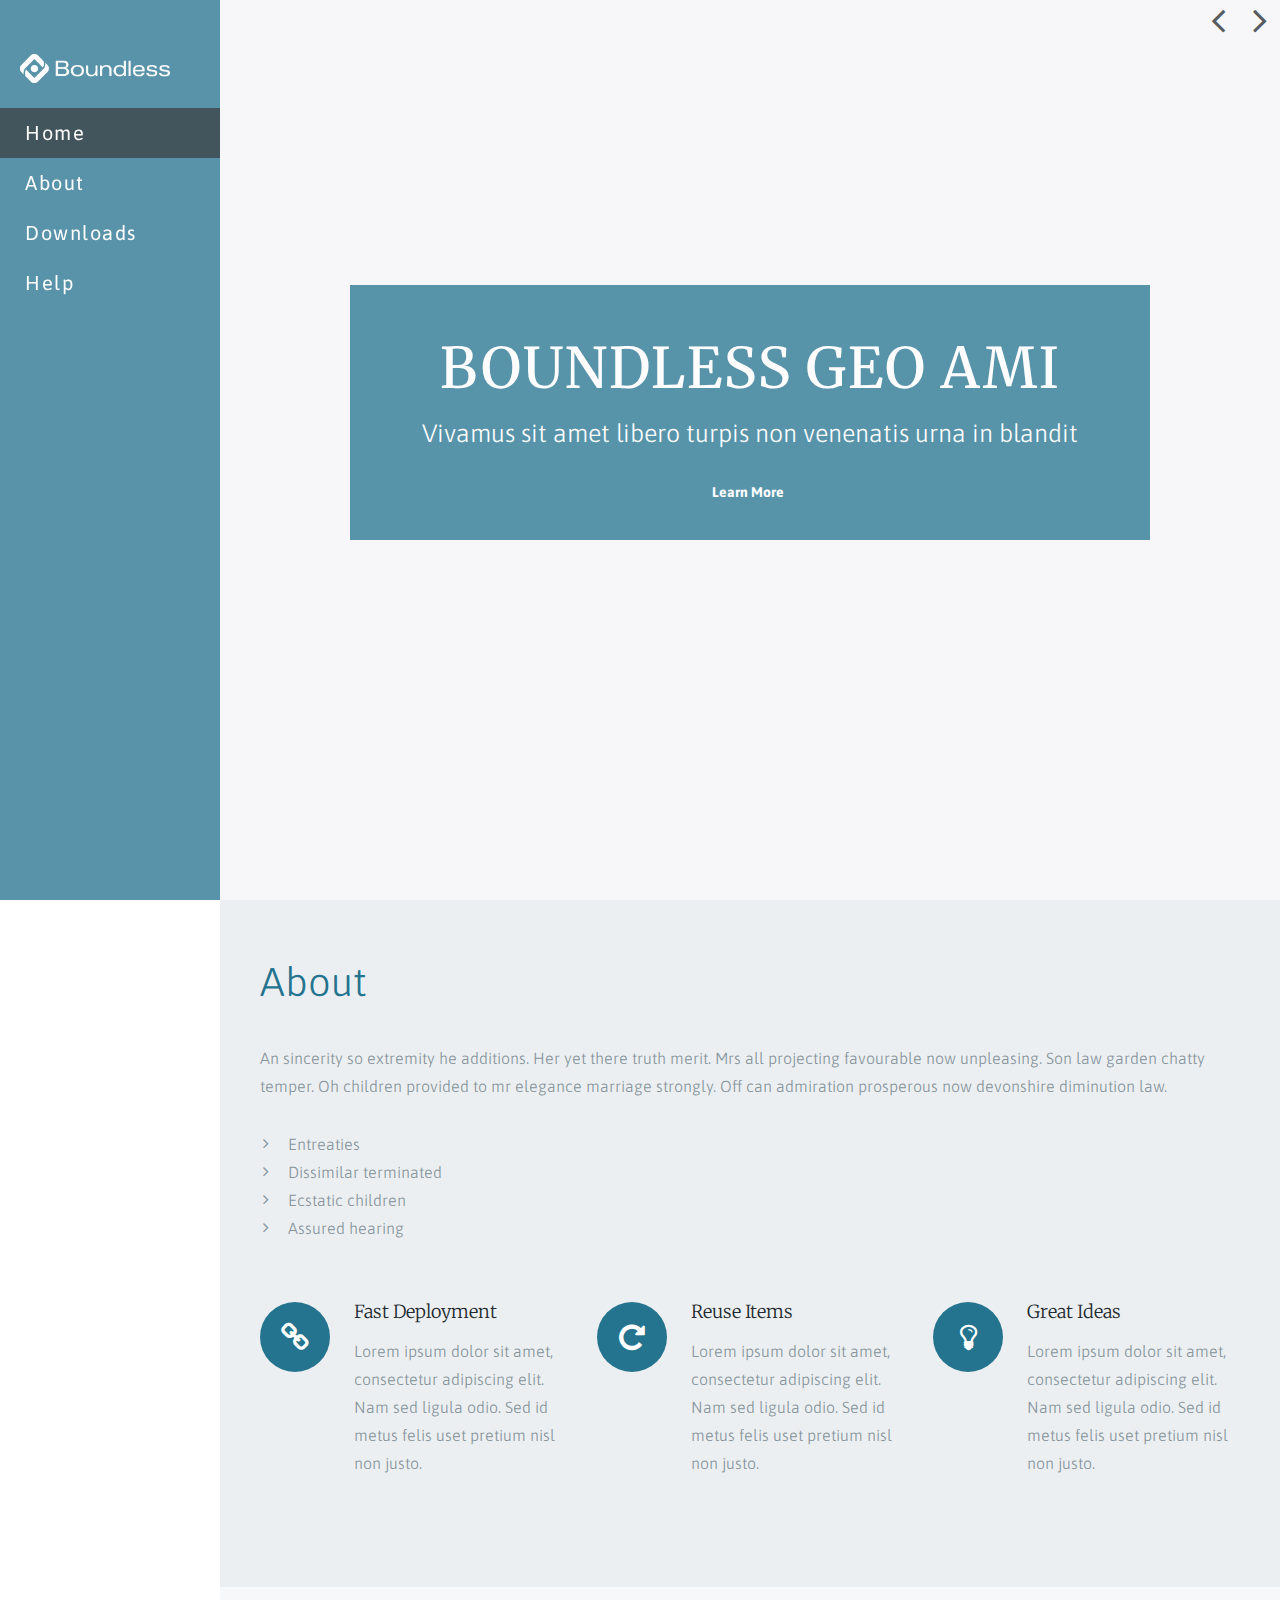
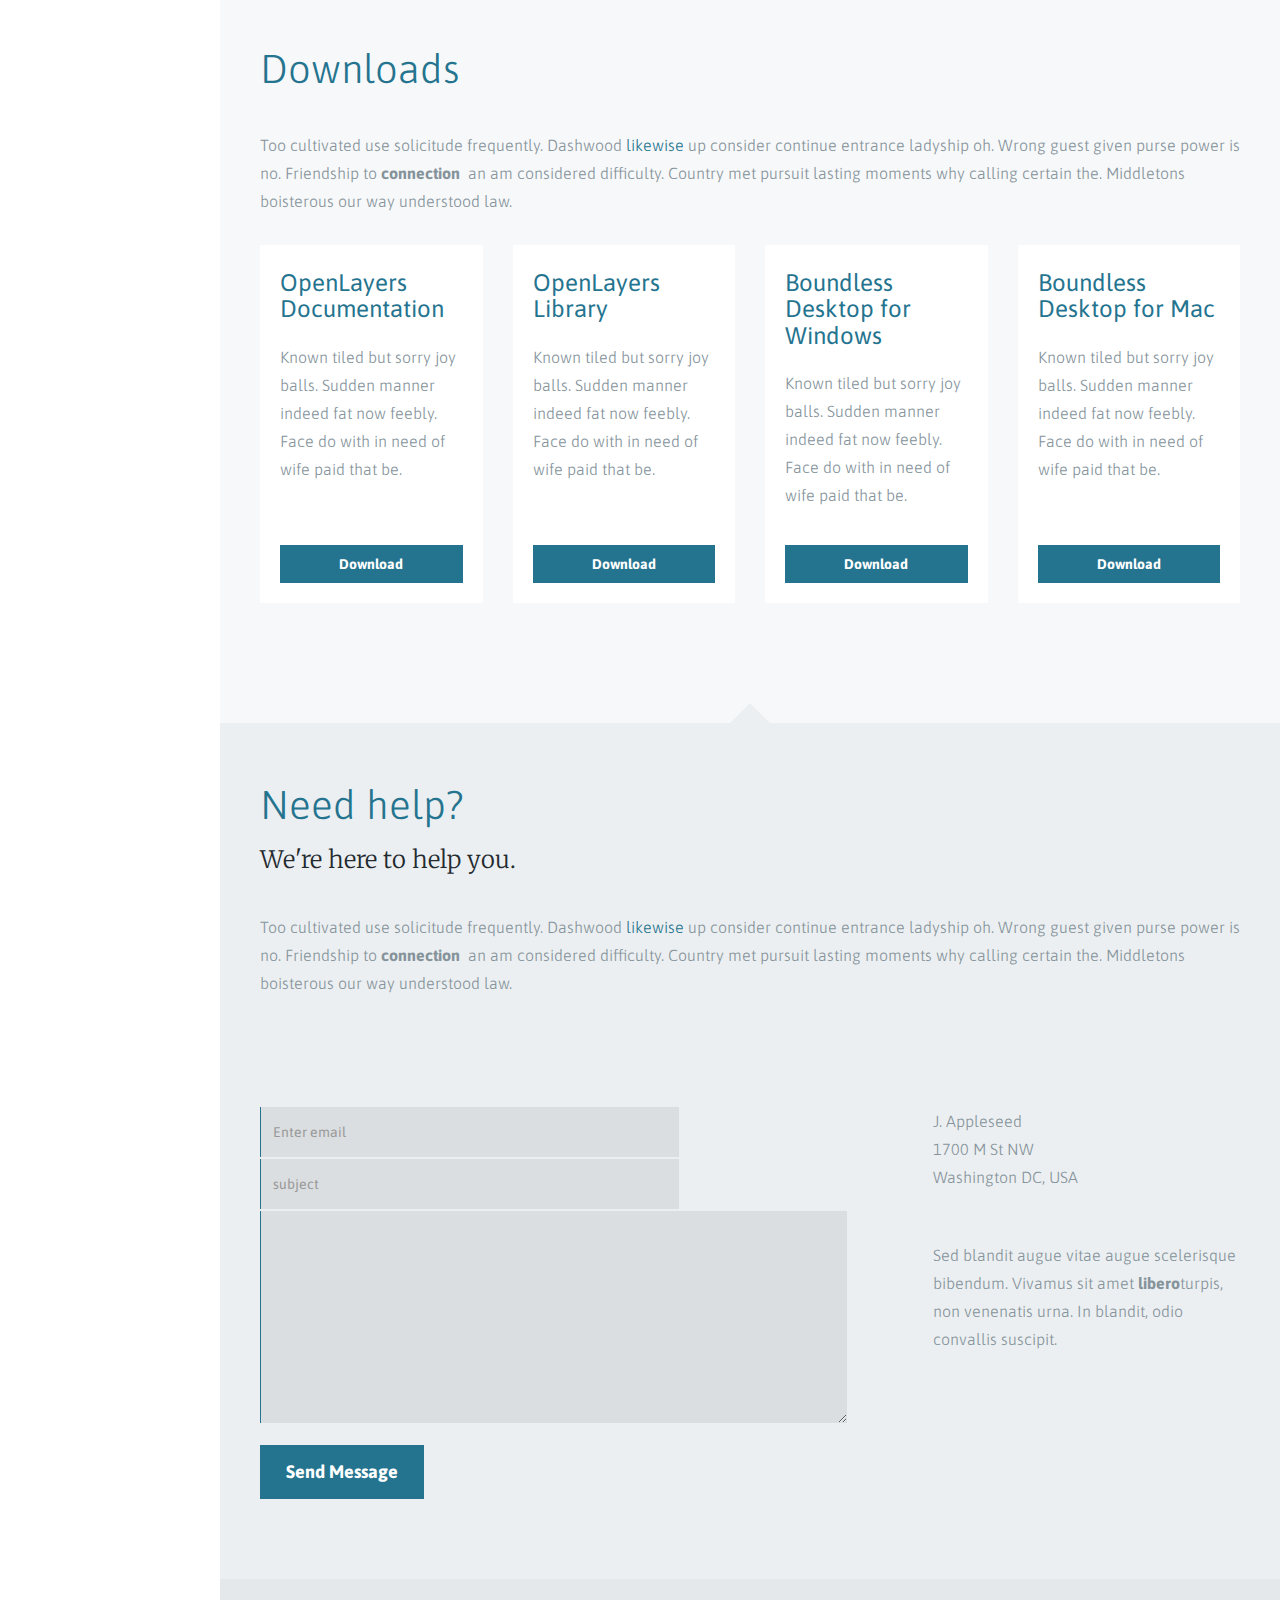
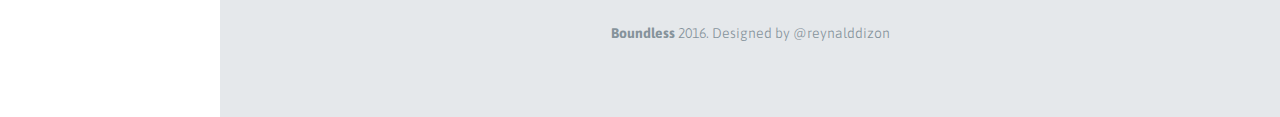
==== index.html @ 560d6ff8 "init" ====
<!DOCTYPE html>
<html lang="en">

<head>
   	<meta charset="utf-8">
    <meta name="viewport" content="width=device-width, initial-scale=1.0">
    <meta name="description" content="">
    <meta name="author" content="">
    <link rel="shortcut icon" href="images/favicon/favicon.ico" type="image/x-icon">
    <link rel="icon" href="images/favicon/favicon.ico" type="image/x-icon">

    <title>Boundless Geo</title>

    <!-- Bootstrap core CSS -->
    <link href="css/bootstrap.min.css" rel="stylesheet">
    <!-- Font Awesome CSS -->
    <link href="css/lib/font-awesome.css" rel="stylesheet">
    <!-- Zocial CSS -->
    <link href="css/lib/zocial.css" rel="stylesheet">
    <!-- Nivo Lightbox CSS -->
    <link href="css/lib/nivo-lightbox.css" rel="stylesheet">
    <link rel="stylesheet" href="css/lib/nivo-themes/default/default.css" type="text/css" />
    <!-- STYLE CSS -->
    <link href="css/style.css" rel="stylesheet">
    <!-- Color Scheme CSS -->
    <link href="css/scheme/darkblue.css" rel="stylesheet">
    
    <link rel="stylesheet" href="http://openlayers.org/en/v3.14.2/css/ol.css" type="text/css">
    <script src="http://openlayers.org/en/v3.14.2/build/ol.js" type="text/javascript"></script>

    <!-- HTML5 shim and Respond.js IE8 support of HTML5 elements and media queries -->
    <!--[if lt IE 9]>
      <script src="js/html5shiv.js"></script>
      <script src="js/respond.min.js"></script>
    <![endif]-->
</head>

<body data-spy="scroll">
    <div id="loader"></div>
    <div id="main-wrapper">
        <div id="sidebar">
            <nav class="navbar navbar-default" role="navigation">
                <!-- Brand and toggle get grouped for better mobile display -->
                <div class="navbar-header">
                    <button type="button" class="navbar-toggle" data-toggle="collapse" data-target="#bs-example-navbar-collapse-1">
                        <span class="sr-only">Toggle navigation</span>
                        <span class="icon-bar"></span>
                        <span class="icon-bar"></span>
                        <span class="icon-bar"></span>
                    </button>
                    <a class="navbar-brand" href="#">
                        <img src="images/boundless_logo_white.png" width="150" alt="logo garis" style="display:inline-block">
                    </a>
                </div>

                <!-- Collect the nav links, forms, and other content for toggling -->
                <div class="collapse navbar-collapse" id="bs-example-navbar-collapse-1">
                    <ul class="nav navbar-nav">
                        <li class="active"><a class="sscroll" href="#home">Home</a>
                        </li>
                        <li><a class="sscroll" href="#about">About</a>
                        </li>
                        <li><a class="sscroll" href="#downloads">Downloads</a>
                        </li>
                        <li><a class="sscroll" href="#help">Help</a>
                        </li>
                    </ul>
                </div>
                <!-- /.navbar-collapse -->
            </nav>


        </div>
        <div id="container">
            <!-- BEGIN HOME -->
            <section id="home" class="home">
               	<div id="home-slide"">
                    <ul class="slides-container text-center">
                        <li>
                        	<div class="slide-text">
                                <h2>Boundless Geo AMI</h2>
                                <span>Vivamus sit amet libero turpis non venenatis urna in blandit</span>
                                <br/><br/>
                                <a class="sscroll btn btn-light" href="#downloads">Learn More</a>
                            </div>
                            <div class="slide-filter"></div>
                           <div id="map" class="map" style="opacity:0.3"></div>
    						<script type="text/javascript">
      							var map = new ol.Map({
        						target: 'map',
        						layers: [
          							new ol.layer.Tile({
            						source: new ol.source.Stamen({layer: 'terrain'})
          								})
        							],
        						view: new ol.View({
          						center: ol.proj.fromLonLat([-73.981853,40.768078]),
          						zoom: 16
        							})
      							});
   				 			</script>
                        </li>
                        <li>
                            <div class="slide-text">
                                <h2>Boundless Geo AMI</h2>
                                <span>Vivamus sit amet libero turpis non venenatis urna in blandit</span>
                                <br/><br/>
                                <a class="sscroll btn btn-light" href="#downloads">Learn More</a>
                            </div>
                            <div class="slide-filter"></div>
                           <div id="map2" class="map" style="opacity:0.3"></div>
    						<script type="text/javascript">
      							var map2 = new ol.Map({
        						target: 'map2',
        						layers: [
          							new ol.layer.Tile({
            						source: new ol.source.Stamen({layer: 'terrain'})
          								})
        							],
        						view: new ol.View({
          						center: ol.proj.fromLonLat([-122.409751,37.807335]),
          						zoom: 16
        							})
      							});
   				 			</script>
                        </li>
                        <li>
                            <div class="slide-text">
                                <h2>Boundless Geo AMI</h2>
                                <span>Vivamus sit amet libero turpis non venenatis urna in blandit</span>
                                <br/><br/>
                                <a class="sscroll btn btn-light" href="#downloads">Learn More</a>
                            </div>
                            <div class="slide-filter"></div>
                           <div id="map3" class="map" style="opacity:0.3"></div>
    						<script type="text/javascript">
      							var map3 = new ol.Map({
        						target: 'map3',
        						layers: [
          							new ol.layer.Tile({
            						source: new ol.source.Stamen({layer: 'terrain'})
          								})
        							],
        						view: new ol.View({
          						center: ol.proj.fromLonLat([-87.618853,41.881954]),
          						zoom: 16
        							})
      							});
   				 			</script>
                        </li>
                    </ul>
                    <nav class="slides-navigation slidez">
                        <a href="javascript:;" class="next">
                            <i class="fa fa-angle-right"></i>
                        </a>
                        <a href="javascript:;" class="prev">
                            <i class="fa fa-angle-left"></i>
                        </a>
                    </nav>
                </div>
            </section>
            <!-- END HOME -->
            <!-- BEGIN ABOUT -->
            <section id="about" class="services odd">
                <div class="row">
                    <div class="col-md-12">
                        <div class="header-content">
                            <h2>About</h2>
                        </div>
                    </div>
                    <div class="col-md-12 mg-bt-40">
                        <p>An sincerity so extremity he additions. Her yet there truth merit. Mrs all projecting favourable now unpleasing. Son law garden chatty temper. Oh children provided to mr elegance marriage strongly. Off can admiration prosperous now devonshire diminution law.</p>
                        <ul class="list">
                            <li>Entreaties</li>
                            <li>Dissimilar terminated</li>
                            <li>Ecstatic children</li>
                            <li>Assured hearing</li>
                        </ul>
                    </div>
                    <div class="col-md-12">
                        <div class="row">
                            <div class="col-md-4 mg-bt-40">
                                <div class="row services-item">
                                    <div class="col-xs-12 col-sm-3">
                                        <div class="services-icon">
                                            <i class="fa fa-link"></i>
                                        </div>
                                    </div>
                                    <div class="col-xs-12 col-sm-9">
                                        <div class="services-desc">
                                            <h4>Fast Deployment</h4>
                                            <p>Lorem ipsum dolor sit amet, consectetur adipiscing elit. Nam sed ligula odio. Sed id metus felis uset pretium nisl non justo.</p>
                                        </div>
                                    </div>
                                </div>
                            </div>
                            <div class="col-md-4 mg-bt-40">
                                <div class="row services-item">
                                    <div class="col-xs-12 col-sm-3">
                                        <div class="services-icon">
                                            <i class="fa fa-rotate-right"></i>
                                        </div>
                                    </div>
                                    <div class="col-xs-12 col-sm-9">
                                        <div class="services-desc">
                                            <h4>Reuse Items</h4>
                                            <p>Lorem ipsum dolor sit amet, consectetur adipiscing elit. Nam sed ligula odio. Sed id metus felis uset pretium nisl non justo.</p>
                                        </div>
                                    </div>
                                </div>
                            </div>
                            <div class="col-md-4 mg-bt-40">
                                <div class="row services-item">
                                    <div class="col-xs-12 col-sm-3">
                                        <div class="services-icon">
                                            <i class="fa fa-lightbulb-o"></i>
                                        </div>
                                    </div>
                                    <div class="col-xs-12 col-sm-9">
                                        <div class="services-desc">
                                            <h4>Great Ideas</h4>
                                            <p>Lorem ipsum dolor sit amet, consectetur adipiscing elit. Nam sed ligula odio. Sed id metus felis uset pretium nisl non justo.</p>
                                        </div>
                                    </div>
                                </div>
                            </div>
                        </div>
                    </div>
                    
                </div>
            </section>
            <!-- END ABOUT -->
            <!-- BEGIN DOWNLOADS -->
            <section id="downloads" class="about">
                <div class="row">
                    <div class="col-md-12 mg-bt-20">
                        <div class="header-content">
                            <h2>Downloads</h2>
                        </div>
                        <p>Too cultivated use solicitude frequently. Dashwood <a href="javascript:;">likewise</a> up consider continue entrance ladyship oh. Wrong guest given purse power is no. Friendship to
                            <strong>connection</strong>&nbsp; an am considered difficulty. Country met pursuit lasting moments why calling certain the. Middletons boisterous our way understood law.</p>
                    </div>
                    <div class="col-lg-12">
                        <div class="row mg-bt-40">
                            <div class="col-md-3">
                                <div class="teams">
                                    <div class="desc">
                                        <h3>OpenLayers Documentation</h3>
                                        <p>Known tiled but sorry joy balls. Sudden manner indeed fat now feebly. Face do with in need of wife paid that be.</p>
                                    </div>
                                    <div class="btn-container">
                                    	<a class="btn btn-light small btn-block" href="#">Download</a>
                                    </div>
                                </div>
                            </div>
                            <div class="col-md-3">
                                <div class="teams">
                                    <div class="desc">
                                        <h3>OpenLayers Library</h3>
                                        <p>Known tiled but sorry joy balls. Sudden manner indeed fat now feebly. Face do with in need of wife paid that be.</p>
                                    </div>
                                    <div class="btn-container">
                                    	<a class="btn btn-light small btn-block" href="#">Download</a>
                                    </div>
                                </div>
                            </div>
                            <div class="col-md-3">
                                <div class="teams">
                                    <div class="desc">
                                        <h3>Boundless Desktop for Windows</h3>
                                        <p>Known tiled but sorry joy balls. Sudden manner indeed fat now feebly. Face do with in need of wife paid that be.</p>
                                    </div>
                                    <div class="btn-container">
                                    	<a class="btn btn-light small btn-block" href="#">Download</a>
                                    </div>
                                </div>
                            </div>
                            <div class="col-md-3">
                                <div class="teams">
                                    <div class="desc">
                                        <h3>Boundless Desktop for Mac</h3>
                                        <p>Known tiled but sorry joy balls. Sudden manner indeed fat now feebly. Face do with in need of wife paid that be.</p>
                                    </div>
                                    <div class="btn-container">
                                    	<a class="btn btn-light small btn-block" href="#">Download</a>
                                    </div>
                                </div>
                            </div>
                            
                        </div>
                    </div>
                </div>
            </section>
            <!-- END DOWNLOADS -->
            <!-- BEGIN HELP -->
            <section id="contact" class="contact odd">
                <div class="row">
                    <div class="col-md-12 mg-bt-80">
                        <div class="header-content">
                            <h2>Need help?</h2>
                            <h3>We're here to help you.</h3>
                        </div>
                        <p>Too cultivated use solicitude frequently. Dashwood <a href="javascript:;">likewise</a> up consider continue entrance ladyship oh. Wrong guest given purse power is no. Friendship to
                            <strong>connection</strong>&nbsp; an am considered difficulty. Country met pursuit lasting moments why calling certain the. Middletons boisterous our way understood law.</p>
                    </div>
                    <div class="col-sm-6 col-md-8">
                        <form role="form">
                            <div class="form-group row">
                                <div class="col-md-8">
                                    <input type="email" class="form-control col-md-6" id="exampleInputEmail1" placeholder="Enter email">
                                </div>
                            </div>
                            <div class="form-group row">
                                <div class="col-md-8">
                                    <input type="text" class="form-control" id="exampleInputPassword1" placeholder="subject">
                                </div>
                            </div>
                            <div class="form-group row">
                                <div class="col-lg-11">
                                    <textarea class="form-control" id="inputmessages" rows="10"></textarea>
                                </div>
                            </div>
                            <br/>
                            <button type="submit" class="btn btn-light big">Send Message</button>
                        </form>
                    </div>
                    <div class="col-sm-6 col-md-4">
                        <p>J. Appleseed
                            <br>1700 M St NW
                            <br>Washington DC, USA</p>
                        <br/>
                        <p>
                            Sed blandit augue vitae augue scelerisque bibendum. Vivamus sit amet
                            <strong>libero</strong>turpis, non venenatis urna. In blandit, odio convallis suscipit.
                        </p>
                    </div>
                </div>
            </section>
            <!-- END HELP -->
            <!-- BEGIN FOOTER -->
            <footer>
                <div class="row">
                    <div class="col-md-12">
                        <p>
                            <strong>Boundless</strong>&nbsp;2016. Designed by @reynalddizon
                        </p>
                    </div>
                </div>
            </footer>
            <!-- END FOOTER -->
        </div>
    </div>


    <div class="totop" id="backtotop">
        <span>
            <a href="#home" class="first sscroll"><i class="fa fa-angle-up"></i></a>
            <a href="#home" class="hover sscroll"><i class="fa fa-angle-up"></i></a>
        </span>
    </div>

    <!-- Bootstrap core JavaScript
    ================================================== -->
    <!-- Placed at the end of the document so the pages load faster -->
    <!-- Jquery Source -->
    <script src="js/jquery-1.10.2.min.js"></script>
    <!-- Nivo Light Box Source -->
    <script src="js/lib/nivo-lightbox.min.js"></script>
    <!-- Bootstrap Source -->
    <script src="js/bootstrap.min.js"></script>
    <!-- Superslides Source -->
    <script src="js/lib/jquery.superslides.min.js"></script>
    <!-- Smoothscroll Source -->
    <script src="js/lib/smoothscroll.js"></script>
    <!-- Sudo Slider Source -->
    <script src="js/lib/jquery.sudoslider.min.js"></script>
    <!-- Mixitup Source -->
    <script src="js/lib/jquery.mixitup.min.js"></script>
    <!-- Back to Top Source -->
    <script src="js/lib/jquery.backtotop.js"></script>
    <!-- Backstretch Source -->
    <script src="js/lib/jquery.backstretch.min.js"></script>
    <!-- CarouFredSel Source -->
    <script src="js/lib/jquery.carouFredSel-6.2.1-packed.js"></script>
    <!-- Mobile Responsive Javascript -->
    <script src="js/lib/jquery.mobileresponsive.js"></script>
    <!-- Main Action Javascript -->
    <script src="js/main.js"></script>
</body>

</html>
---- css/lib/zocial.css ----
@charset "UTF-8";

/*!
	Zocial Butons
	http://zocial.smcllns.com
	by Sam Collins (@smcllns)
	License: http://opensource.org/licenses/mit-license.php
	
	You are free to use and modify, as long as you keep this license comment intact or link back to zocial.smcllns.com on your site.
*/


/* Button structure */

.zocial,
a.zocial {
	border: 1px solid #777;
	border-color: rgba(0,0,0,0.2);
	border-bottom-color: #333;
	border-bottom-color: rgba(0,0,0,0.4);
	color: #fff;
	-moz-box-shadow: inset 0 0.08em 0 rgba(255,255,255,0.4), inset 0 0 0.1em rgba(255,255,255,0.9);
	-webkit-box-shadow: inset 0 0.08em 0 rgba(255,255,255,0.4), inset 0 0 0.1em rgba(255,255,255,0.9);
	box-shadow: inset 0 0.08em 0 rgba(255,255,255,0.4), inset 0 0 0.1em rgba(255,255,255,0.9);
	cursor: pointer;
	display: inline-block;
	font: bold 100%/2.1 "Lucida Grande", Tahoma, sans-serif;
	padding: 0 .95em 0 0;
	text-align: center;
	text-decoration: none;
	text-shadow: 0 1px 0 rgba(0,0,0,0.5);
	white-space: nowrap;
	
	-moz-user-select: none;
	-webkit-user-select: none;
	user-select: none;
	
	position: relative;
	
	-moz-border-radius: .3em;
	-webkit-border-radius: .3em;
	border-radius: .3em;
}

.zocial:before {
	content: "";
	border-right: 0.075em solid rgba(0,0,0,0.1);
	float: left;
	font: 120%/1.65 zocial;
	font-style: normal;
	font-weight: normal;
	margin: 0 0.5em 0 0;
	padding: 0 0.5em;
	text-align: center;
	text-decoration: none;
	text-transform: none;
	
	-moz-box-shadow: 0.075em 0 0 rgba(255,255,255,0.25);
	-webkit-box-shadow: 0.075em 0 0 rgba(255,255,255,0.25);
	box-shadow: 0.075em 0 0 rgba(255,255,255,0.25);
	
	-moz-font-smoothing: antialiased;
	-webkit-font-smoothing: antialiased;
	font-smoothing: antialiased;
}

.zocial:active {
	outline: none; /* outline is visible on :focus */
}

/* Buttons can be displayed as standalone icons by adding a class of "icon" */

.zocial.icon {
	overflow: hidden;
	max-width: 2.4em;
	padding-left: 0;
	padding-right: 0;
	max-height: 2.15em;
	white-space: nowrap;
}
.zocial.icon:before {
	padding: 0;
	width: 2em;
	height: 2em;
	
	box-shadow: none;
	border: none;
}

/* Gradients */

.zocial {
	background-image: -moz-linear-gradient(rgba(255,255,255,.1), rgba(255,255,255,.05) 49%, rgba(0,0,0,.05) 51%, rgba(0,0,0,.1));
	background-image: -ms-linear-gradient(rgba(255,255,255,.1), rgba(255,255,255,.05) 49%, rgba(0,0,0,.05) 51%, rgba(0,0,0,.1));
	background-image: -o-linear-gradient(rgba(255,255,255,.1), rgba(255,255,255,.05) 49%, rgba(0,0,0,.05) 51%, rgba(0,0,0,.1));
	background-image: -webkit-gradient(linear, left top, left bottom, from(rgba(255,255,255,.1)), color-stop(49%, rgba(255,255,255,.05)), color-stop(51%, rgba(0,0,0,.05)), to(rgba(0,0,0,.1)));
	background-image: -webkit-linear-gradient(rgba(255,255,255,.1), rgba(255,255,255,.05) 49%, rgba(0,0,0,.05) 51%, rgba(0,0,0,.1));
	background-image: linear-gradient(rgba(255,255,255,.1), rgba(255,255,255,.05) 49%, rgba(0,0,0,.05) 51%, rgba(0,0,0,.1));
}

.zocial:hover, .zocial:focus {
	background-image: -moz-linear-gradient(rgba(255,255,255,.15) 49%, rgba(0,0,0,.1) 51%, rgba(0,0,0,.15));
	background-image: -ms-linear-gradient(rgba(255,255,255,.15) 49%, rgba(0,0,0,.1) 51%, rgba(0,0,0,.15));
	background-image: -o-linear-gradient(rgba(255,255,255,.15) 49%, rgba(0,0,0,.1) 51%, rgba(0,0,0,.15));
	background-image: -webkit-gradient(linear, left top, left bottom, from(rgba(255,255,255,.15)), color-stop(49%, rgba(255,255,255,.15)), color-stop(51%, rgba(0,0,0,.1)), to(rgba(0,0,0,.15)));
	background-image: -webkit-linear-gradient(rgba(255,255,255,.15) 49%, rgba(0,0,0,.1) 51%, rgba(0,0,0,.15));
	background-image: linear-gradient(rgba(255,255,255,.15) 49%, rgba(0,0,0,.1) 51%, rgba(0,0,0,.15));
}

.zocial:active {
	background-image: -moz-linear-gradient(bottom, rgba(255,255,255,.1), rgba(255,255,255,0) 30%, transparent 50%, rgba(0,0,0,.1));
	background-image: -ms-linear-gradient(bottom, rgba(255,255,255,.1), rgba(255,255,255,0) 30%, transparent 50%, rgba(0,0,0,.1));
	background-image: -o-linear-gradient(bottom, rgba(255,255,255,.1), rgba(255,255,255,0) 30%, transparent 50%, rgba(0,0,0,.1));
	background-image: -webkit-gradient(linear, left top, left bottom, from(rgba(255,255,255,.1)), color-stop(30%, rgba(255,255,255,0)), color-stop(50%, transparent), to(rgba(0,0,0,.1)));
	background-image: -webkit-linear-gradient(bottom, rgba(255,255,255,.1), rgba(255,255,255,0) 30%, transparent 50%, rgba(0,0,0,.1));
	background-image: linear-gradient(bottom, rgba(255,255,255,.1), rgba(255,255,255,0) 30%, transparent 50%, rgba(0,0,0,.1));
}

/* Adjustments for light background buttons */

.zocial.acrobat,
.zocial.bitcoin,
.zocial.cloudapp,
.zocial.dropbox,
.zocial.email,
.zocial.eventful,
.zocial.github,
.zocial.gmail,
.zocial.instapaper,
.zocial.itunes,
.zocial.ninetyninedesigns,
.zocial.openid,
.zocial.plancast,
.zocial.pocket,
.zocial.posterous,
.zocial.reddit,
.zocial.secondary,
.zocial.stackoverflow,
.zocial.viadeo,
.zocial.weibo,
.zocial.wikipedia {
	border: 1px solid #aaa;
	border-color: rgba(0,0,0,0.3);
	border-bottom-color: #777;
	border-bottom-color: rgba(0,0,0,0.5);
	-moz-box-shadow: inset 0 0.08em 0 rgba(255,255,255,0.7), inset 0 0 0.08em rgba(255,255,255,0.5);
	-webkit-box-shadow: inset 0 0.08em 0 rgba(255,255,255,0.7), inset 0 0 0.08em rgba(255,255,255,0.5);
	box-shadow: inset 0 0.08em 0 rgba(255,255,255,0.7), inset 0 0 0.08em rgba(255,255,255,0.5);
	text-shadow: 0 1px 0 rgba(255,255,255,0.8);
}

/* :hover adjustments for light background buttons */

.zocial.acrobat:focus,
.zocial.acrobat:hover,
.zocial.bitcoin:focus,
.zocial.bitcoin:hover,
.zocial.dropbox:focus,
.zocial.dropbox:hover,
.zocial.email:focus,
.zocial.email:hover,
.zocial.eventful:focus,
.zocial.eventful:hover,
.zocial.github:focus,
.zocial.github:hover,
.zocial.gmail:focus,
.zocial.gmail:hover,
.zocial.instapaper:focus,
.zocial.instapaper:hover,
.zocial.itunes:focus,
.zocial.itunes:hover,
.zocial.ninetyninedesigns:focus,
.zocial.ninetyninedesigns:hover,
.zocial.openid:focus,
.zocial.openid:hover,
.zocial.plancast:focus,
.zocial.plancast:hover,
.zocial.pocket:focus,
.zocial.pocket:hover,
.zocial.posterous:focus,
.zocial.posterous:hover,
.zocial.reddit:focus,
.zocial.reddit:hover,
.zocial.secondary:focus,
.zocial.secondary:hover,
.zocial.stackoverflow:focus,
.zocial.stackoverflow:hover,
.zocial.twitter:focus,
.zocial.viadeo:focus,
.zocial.viadeo:hover,
.zocial.weibo:focus,
.zocial.weibo:hover,
.zocial.wikipedia:focus,
.zocial.wikipedia:hover {
	background-image: -webkit-gradient(linear, left top, left bottom, from(rgba(255,255,255,0.5)), color-stop(49%, rgba(255,255,255,0.2)), color-stop(51%, rgba(0,0,0,0.05)), to(rgba(0,0,0,0.15)));
	background-image: -moz-linear-gradient(top, rgba(255,255,255,0.5), rgba(255,255,255,0.2) 49%, rgba(0,0,0,0.05) 51%, rgba(0,0,0,0.15));
	background-image: -webkit-linear-gradient(top, rgba(255,255,255,0.5), rgba(255,255,255,0.2) 49%, rgba(0,0,0,0.05) 51%, rgba(0,0,0,0.15));
	background-image: -o-linear-gradient(top, rgba(255,255,255,0.5), rgba(255,255,255,0.2) 49%, rgba(0,0,0,0.05) 51%, rgba(0,0,0,0.15));
	background-image: -ms-linear-gradient(top, rgba(255,255,255,0.5), rgba(255,255,255,0.2) 49%, rgba(0,0,0,0.05) 51%, rgba(0,0,0,0.15));
	background-image: linear-gradient(top, rgba(255,255,255,0.5), rgba(255,255,255,0.2) 49%, rgba(0,0,0,0.05) 51%, rgba(0,0,0,0.15));
}

/* :active adjustments for light background buttons */

.zocial.acrobat:active,
.zocial.bitcoin:active,
.zocial.dropbox:active,
.zocial.email:active,
.zocial.eventful:active,
.zocial.github:active,
.zocial.gmail:active,
.zocial.instapaper:active,
.zocial.itunes:active,
.zocial.ninetyninedesigns:active,
.zocial.openid:active,
.zocial.plancast:active,
.zocial.pocket:active,
.zocial.posterous:active,
.zocial.reddit:active,
.zocial.secondary:active,
.zocial.stackoverflow:active,
.zocial.viadeo:active,
.zocial.weibo:active,
.zocial.wikipedia:active {
	background-image: -webkit-gradient(linear, left top, left bottom, from(rgba(255,255,255,0)), color-stop(30%, rgba(255,255,255,0)), color-stop(50%, rgba(0,0,0,0)), to(rgba(0,0,0,0.1)));
	background-image: -moz-linear-gradient(bottom, rgba(255,255,255,0), rgba(255,255,255,0) 30%, rgba(0,0,0,0) 50%, rgba(0,0,0,0.1));
	background-image: -webkit-linear-gradient(bottom, rgba(255,255,255,0), rgba(255,255,255,0) 30%, rgba(0,0,0,0) 50%, rgba(0,0,0,0.1));
	background-image: -o-linear-gradient(bottom, rgba(255,255,255,0), rgba(255,255,255,0) 30%, rgba(0,0,0,0) 50%, rgba(0,0,0,0.1));
	background-image: -ms-linear-gradient(bottom, rgba(255,255,255,0), rgba(255,255,255,0) 30%, rgba(0,0,0,0) 50%, rgba(0,0,0,0.1));
	background-image: linear-gradient(bottom, rgba(255,255,255,0), rgba(255,255,255,0) 30%, rgba(0,0,0,0) 50%, rgba(0,0,0,0.1));
}

/* Button icon and color */
/* Icon characters are stored in unicode private area */
.zocial.acrobat:before {content: "\00E3"; color: #FB0000;}
.zocial.amazon:before {content: "a";}
.zocial.android:before {content: "&";}
.zocial.angellist:before {content: "\00D6";}
.zocial.aol:before {content: "\"";}
.zocial.appnet:before {content: "\00E1";}
.zocial.appstore:before {content: "A";}
.zocial.bitbucket:before {content: "\00E9";}
.zocial.bitcoin:before {content: "2"; color: #f7931a;}
.zocial.blogger:before {content: "B";}
.zocial.buffer:before {content: "\00E5";}
.zocial.call:before {content: "7";}
.zocial.cal:before {content: ".";}
.zocial.cart:before {content: "\00C9";}
.zocial.chrome:before {content: "[";}
.zocial.cloudapp:before {content: "c";}
.zocial.creativecommons:before {content: "C";}
.zocial.delicious:before {content: "#";}
.zocial.digg:before {content: ";";}
.zocial.disqus:before {content: "Q";}
.zocial.dribbble:before {content: "D";}
.zocial.dropbox:before {content: "d"; color: #1f75cc;}
.zocial.drupal:before {content: "\00E4"; color: #fff;}
.zocial.dwolla:before {content: "\00E0";}
.zocial.email:before {content: "]"; color: #312c2a;}
.zocial.eventasaurus:before {content: "v"; color: #9de428;}
.zocial.eventbrite:before {content: "|";}
.zocial.eventful:before {content: "'"; color: #0066CC;}
.zocial.evernote:before {content: "E";}
.zocial.facebook:before {content: "f";}
.zocial.fivehundredpx:before {content: "0"; color: #29b6ff;}
.zocial.flattr:before {content: "%";}
.zocial.flickr:before {content: "F";}
.zocial.forrst:before {content: ":"; color: #50894f;}
.zocial.foursquare:before {content: "4";}
.zocial.github:before {content: "\00E8";}
.zocial.gmail:before {content: "m"; color: #f00;}
.zocial.google:before {content: "G";}
.zocial.googleplay:before {content: "h";}
.zocial.googleplus:before {content: "+";}
.zocial.gowalla:before {content: "@";}
.zocial.grooveshark:before {content: "8";}
.zocial.guest:before {content: "?";}
.zocial.html5:before {content: "5";}
.zocial.ie:before {content: "6";}
.zocial.instagram:before {content: "\00DC";}
.zocial.instapaper:before {content: "I";}
.zocial.intensedebate:before {content: "{";}
.zocial.itunes:before {content: "i"; color: #1a6dd2;}
.zocial.klout:before {content: "K"; }
.zocial.lanyrd:before {content: "-";}
.zocial.lastfm:before {content: "l";}
.zocial.lego:before {content: "\00EA"; color:#fff900;}
.zocial.linkedin:before {content: "L";}
.zocial.lkdto:before {content: "\00EE";}
.zocial.logmein:before {content: "\00EB";}
.zocial.macstore:before {content: "^";}
.zocial.meetup:before {content: "M";}
.zocial.myspace:before {content: "_";}
.zocial.ninetyninedesigns:before {content: "9"; color: #f50;}
.zocial.openid:before {content: "o"; color: #ff921d;}
.zocial.opentable:before {content: "\00C7";}
.zocial.paypal:before {content: "$";}
.zocial.pinboard:before {content: "n";}
.zocial.pinterest:before {content: "1";}
.zocial.plancast:before {content: "P";}
.zocial.plurk:before {content: "j";}
.zocial.pocket:before {content: "\00E7"; color:#ee4056;}
.zocial.podcast:before {content: "`";}
.zocial.posterous:before {content: "~";}
.zocial.print:before {content: "\00D1";}
.zocial.quora:before {content: "q";}
.zocial.reddit:before {content: ">"; color: red;}
.zocial.rss:before {content: "R";}
.zocial.scribd:before {content: "}"; color: #00d5ea;}
.zocial.skype:before {content: "S";}
.zocial.smashing:before {content: "*";}
.zocial.songkick:before {content: "k";}
.zocial.soundcloud:before {content: "s";}
.zocial.spotify:before {content: "=";}
.zocial.stackoverflow:before {content: "\00EC"; color: #ff7a15;}
.zocial.statusnet:before {content: "\00E2"; color: #fff;}
.zocial.steam:before {content: "b";}
.zocial.stripe:before {content: "\00A3";}
.zocial.stumbleupon:before {content: "/";}
.zocial.tumblr:before {content: "t";}
.zocial.twitter:before {content: "T";}
.zocial.viadeo:before {content: "H"; color: #f59b20;}
.zocial.vimeo:before {content: "V";}
.zocial.vk:before {content: "N";}
.zocial.weibo:before {content: "J"; color: #e6162d;}
.zocial.wikipedia:before {content: ",";}
.zocial.windows:before {content: "W";}
.zocial.wordpress:before {content: "w";}
.zocial.xing:before {content: "X"}
.zocial.yahoo:before {content: "Y";}
.zocial.ycombinator:before {content: "\00ED";}
.zocial.yelp:before {content: "y";}
.zocial.youtube:before {content: "U";}

/* Button background and text color */

.zocial.acrobat {background-color: #fff; color: #000;}
.zocial.amazon {background-color: #ffad1d; color: #030037; text-shadow: 0 1px 0 rgba(255,255,255,0.5);}
.zocial.android {background-color: #a4c639;}
.zocial.angellist {background-color: #000;}
.zocial.aol {background-color: #f00;}
.zocial.appnet {background-color: #3178bd;}
.zocial.appstore {background-color: #000;}
.zocial.bitbucket {background-color: #205081;}
.zocial.bitcoin {background-color: #efefef; color: #4d4d4d;}
.zocial.blogger {background-color: #ee5a22;}
.zocial.buffer {background-color: #232323;}
.zocial.call {background-color: #008000;}
.zocial.cal {background-color: #d63538;}
.zocial.cart {background-color: #333;}
.zocial.chrome {background-color: #006cd4;}
.zocial.cloudapp {background-color: #fff; color: #312c2a;}
.zocial.creativecommons {background-color: #000;}
.zocial.delicious {background-color: #3271cb;}
.zocial.digg {background-color: #164673;}
.zocial.disqus {background-color: #5d8aad;}
.zocial.dribbble {background-color: #ea4c89;}
.zocial.dropbox {background-color: #fff; color: #312c2a;}
.zocial.drupal {background-color: #0077c0; color: #fff;}
.zocial.dwolla {background-color: #e88c02;}
.zocial.email {background-color: #f0f0eb; color: #312c2a;}
.zocial.eventasaurus {background-color: #192931; color: #fff;}
.zocial.eventbrite {background-color: #ff5616;}
.zocial.eventful {background-color: #fff; color: #47ab15;}
.zocial.evernote {background-color: #6bb130; color: #fff;}
.zocial.facebook {background-color: #4863ae;}
.zocial.fivehundredpx {background-color: #333;}
.zocial.flattr {background-color: #8aba42;}
.zocial.flickr {background-color: #ff0084;}
.zocial.forrst {background-color: #1e360d;}
.zocial.foursquare {background-color: #44a8e0;}
.zocial.github {background-color: #fbfbfb; color: #050505;}
.zocial.gmail {background-color: #efefef; color: #222;}
.zocial.google {background-color: #4e6cf7;}
.zocial.googleplay {background-color: #000;}
.zocial.googleplus {background-color: #dd4b39;}
.zocial.gowalla {background-color: #ff720a;}
.zocial.grooveshark {background-color: #111; color:#eee;}
.zocial.guest {background-color: #1b4d6d;}
.zocial.html5 {background-color: #ff3617;}
.zocial.ie {background-color: #00a1d9;}
.zocial.instapaper {background-color: #eee; color: #222;}
.zocial.instagram {background-color: #3f729b;}
.zocial.intensedebate {background-color: #0099e1;}
.zocial.klout {background-color: #e34a25;}
.zocial.itunes {background-color: #efefeb; color: #312c2a;}
.zocial.lanyrd {background-color: #2e6ac2;}
.zocial.lastfm {background-color: #dc1a23;}
.zocial.lego {background-color: #fb0000;}
.zocial.linkedin {background-color: #0083a8;}
.zocial.lkdto {background-color: #7c786f;}
.zocial.logmein {background-color: #000;}
.zocial.macstore {background-color: #007dcb}
.zocial.meetup {background-color: #ff0026;}
.zocial.myspace {background-color: #000;}
.zocial.ninetyninedesigns {background-color: #fff; color: #072243;}
.zocial.openid {background-color: #f5f5f5; color: #333;}
.zocial.opentable {background-color: #990000;}
.zocial.paypal {background-color: #fff; color: #32689a; text-shadow: 0 1px 0 rgba(255,255,255,0.5);}
.zocial.pinboard {background-color: blue;}
.zocial.pinterest {background-color: #c91618;}
.zocial.plancast {background-color: #e7ebed; color: #333;}
.zocial.plurk {background-color: #cf682f;}
.zocial.pocket {background-color: #fff; color: #777;}
.zocial.podcast {background-color: #9365ce;}
.zocial.posterous {background-color: #ffd959; color: #bc7134;}
.zocial.print {background-color: #f0f0eb; color: #222; text-shadow: 0 1px 0 rgba(255,255,255,0.8);}
.zocial.quora {background-color: #a82400;}
.zocial.reddit {background-color: #fff; color: #222;}
.zocial.rss {background-color: #ff7f25;}
.zocial.scribd {background-color: #231c1a;}
.zocial.skype {background-color: #00a2ed;}
.zocial.smashing {background-color: #ff4f27;}
.zocial.songkick {background-color: #ff0050;}
.zocial.soundcloud {background-color: #ff4500;}
.zocial.spotify {background-color: #60af00;}
.zocial.stackoverflow {background-color: #fff; color: #555;}
.zocial.statusnet {background-color: #829d25;}
.zocial.steam {background-color: #000;}
.zocial.stripe {background-color: #2f7ed6;}
.zocial.stumbleupon {background-color: #eb4924;}
.zocial.tumblr {background-color: #374a61;}
.zocial.twitter {background-color: #46c0fb;}
.zocial.viadeo {background-color: #fff;  color: #000;}
.zocial.vimeo {background-color: #00a2cd;}
.zocial.vk {background-color: #45688E;}
.zocial.weibo {background-color: #faf6f1; color: #000;}
.zocial.wikipedia {background-color: #fff; color: #000;}
.zocial.windows {background-color: #0052a4; color: #fff;}
.zocial.wordpress {background-color: #464646;}
.zocial.xing {background-color: #0a5d5e;}
.zocial.yahoo {background-color: #a200c2;}
.zocial.ycombinator {background-color: #ff6600;}
.zocial.yelp {background-color: #e60010;}
.zocial.youtube {background-color: #f00;}

/*
The Miscellaneous Buttons
These button have no icons and can be general purpose buttons while ensuring consistent button style
Credit to @guillermovs for suggesting
*/

.zocial.primary, .zocial.secondary {margin: 0.1em 0; padding: 0 1em;}
.zocial.primary:before, .zocial.secondary:before {display: none;}
.zocial.primary {background-color: #333;}
.zocial.secondary {background-color: #f0f0eb; color: #222; text-shadow: 0 1px 0 rgba(255,255,255,0.8);}

/* Any browser-specific adjustments */

button:-moz-focus-inner {
	border: 0;
	padding: 0;
}



/* Reference icons from font-files
** Base 64-encoded version recommended to resolve cross-site font-loading issues
*/

@font-face {
    font-family: 'zocial';
    src: url('../../fonts/zocial-regular-webfont.eot');
}

@font-face {
    font-family: 'zocial';
    src: url([data-uri]) format('woff'),
         url('../../fonts/zocial-regular-webfont.ttf') format('truetype'),
         url('../../fonts/zocial-regular-webfont.svg#zocialregular') format('svg');
    font-weight: normal;
    font-style: normal;
}
---- css/lib/nivo-themes/default/default.css ----
/*
 * Nivo Lightbox Default Theme v1.0
 * http://dev7studios.com/nivo-lightbox
 *
 * Copyright 2013, Dev7studios
 * Free to use and abuse under the MIT license.
 * http://www.opensource.org/licenses/mit-license.php
 */
 
.nivo-lightbox-theme-default.nivo-lightbox-overlay { 
	background: #666;
	background: rgba(0,0,0,0.6); 
}
.nivo-lightbox-theme-default .nivo-lightbox-content.nivo-lightbox-loading { background: url(loading.gif) no-repeat 50% 50%; }

.nivo-lightbox-theme-default .nivo-lightbox-nav {
	top: 10%;
	width: 8%;
	height: 80%;
	text-indent: -9999px;
	background-repeat: no-repeat;
	background-position: 50% 50%;
	opacity: 0.5;
}
.nivo-lightbox-theme-default .nivo-lightbox-nav:hover { 
	opacity: 1; 
	background-color: rgba(0,0,0,0.5);
}
.nivo-lightbox-theme-default .nivo-lightbox-prev { 
	background-image: url(prev.png); 
	border-radius: 0 3px 3px 0;
}
.nivo-lightbox-theme-default .nivo-lightbox-next { 
	background-image: url(next.png); 
	border-radius: 3px 0 0 3px;
}

.nivo-lightbox-theme-default .nivo-lightbox-close {
	display: block;
	background: url(close.png) no-repeat 5px 5px;
	width: 16px;
	height: 16px;
	text-indent: -9999px;
	padding: 5px;
	opacity: 0.5;
}
.nivo-lightbox-theme-default .nivo-lightbox-close:hover { opacity: 1; }

.nivo-lightbox-theme-default .nivo-lightbox-title-wrap { bottom: -7%; }
.nivo-lightbox-theme-default .nivo-lightbox-title {
	font: 14px/20px 'Open Sans';
	font-style: normal;
	font-weight: normal;
	background: #000;
	color: #fff;
	padding: 7px 15px;
	border-radius: 30px;
}

.nivo-lightbox-theme-default .nivo-lightbox-image img {
	background: #fff;
	-webkit-box-shadow: 0px 1px 1px rgba(0,0,0,0.4);
	   -moz-box-shadow: 0px 1px 1px rgba(0,0,0,0.4);
	        box-shadow: 0px 1px 1px rgba(0,0,0,0.4);
}
.nivo-lightbox-theme-default .nivo-lightbox-ajax,
.nivo-lightbox-theme-default .nivo-lightbox-inline {
	background: #fff;
	padding: 40px;
	-webkit-box-shadow: 0px 1px 1px rgba(0,0,0,0.4);
	   -moz-box-shadow: 0px 1px 1px rgba(0,0,0,0.4);
	        box-shadow: 0px 1px 1px rgba(0,0,0,0.4);
}

@media (-webkit-min-device-pixel-ratio: 1.3),
       (-o-min-device-pixel-ratio: 2.6/2),
       (min--moz-device-pixel-ratio: 1.3),
       (min-device-pixel-ratio: 1.3),
       (min-resolution: 1.3dppx) {

	.nivo-lightbox-theme-default .nivo-lightbox-content.nivo-lightbox-loading { 
		background-image: url(loading@2x.gif); 
		background-size: 32px 32px;
	}
	.nivo-lightbox-theme-default .nivo-lightbox-prev { 
		background-image: url(prev@2x.png); 
		background-size: 48px 48px;
	}
	.nivo-lightbox-theme-default .nivo-lightbox-next { 
		background-image: url(next@2x.png); 
		background-size: 48px 48px;
	}
	.nivo-lightbox-theme-default .nivo-lightbox-close { 
		background-image: url(close@2x.png); 
		background-size: 16px 16px;
	}
	
}
---- css/style.css ----
@import url(http://fonts.googleapis.com/css?family=Merriweather:300,400,700,900);
 @import url(https://fonts.googleapis.com/css?family=Asap:400,700);

/*
    [ TYPHGRAPHY ]
*/
 body {
    font-family:'Asap', sans-serif;
    color: #85939b;
}
h1, h2, h3, h4, h5, h6 {
    font-family:'Asap', sans-serif;
    color: #232a2f;
}
h3, h4, h5 {
    font-family:'Merriweather', sans-serif;
    font-weight: 200;
    margin-bottom: 30px;
}
p {
    font-size: 16px;
    line-height: 28px;
    font-weight: 300;
    margin-bottom: 30px;
}
iframe{
    border:0;
    outline: 0;
}
.header-content {
    margin-bottom: 40px;
    color: #FFF;
}
.header-content h2 {
    font-weight: 300;
    font-size: 40px;
}
.header-content h3 {
    font-family:'Merriweather', sans-serif;
    font-weight: 200;
    font-size: 24px;
}
ul.list li:before {
    position: absolute;
    left: 3px;
    font-family:'FontAwesome';
    content:'\f105';
}
ul.list {
    padding-left: 28px;
    padding-bottom: 10px;
    list-style: none;
    position: relative;
    font-size: 16px;
    line-height: 28px;
    font-weight: 300;
}
/*
    [ GENERAL ELEMENTS ]
*/
 a {
    -webkit-transition: all .1s ease-in-out;
    -moz-transition: all .1s ease-in-out;
    -ms-transition: all .1s ease-in-out;
    -o-transition: all .1s ease-in-out;
    transition: all .1s ease-in-out;
    color: #DDAD02;
}
a:hover {
    color: #232a2f;
    text-decoration: none;
}
#main-wrapper {
    width: 100%;
    position: relative;
}
blockquote {
    margin-left: 20px;
}
blockquote p {
    margin-bottom: 10px !important;
}
code {
    display: block;
    padding: 4px 8px;
    font-size: 90%;
    color: #c7254e;
    white-space: inherit;
    background-color: #f9f2f4;
    border-radius: 2px;
}
#loader {
    width: 100%;
    height: 100%;
    position: fixed;
    z-index: 1031;
    background: #f7f8f9;
}
footer {
    background: #e5e8eb;
    padding:40px;
}
footer p {
    font-size: 14px;
    text-align: center;
}
#sidebar {
    position: fixed;
    width: 220px;
    background: #25738f;
    height: 100%;
    left: 0;
    font-family:'Merriweather', sans-serif;
}
#sidebar .navbar-toggle {
    margin-top: 11px;
}
#sidebar .navbar-brand {
    padding-top: 10px;
    padding-bottom: 20%;
    padding-left: 30px;
}
#sidebar .navbar {
    border-radius: 0;
    background: transparent;
    border: none;
    padding-top: 20%;
}
#sidebar .navbar-collapse {
    padding-left: 20px;
}
#sidebar .navbar-header, #sidebar .navbar-nav, #sidebar .navbar-nav li {
    float: none;
    margin-left: -10px;
}
#sidebar .navbar-default .navbar-nav>li>a {
    font-family: "Asap";
    color: white;
    font-size: 20px;
    font-weight: 400;
    letter-spacing:1.5px;
    padding-left: 30px;
}
#sidebar .navbar-default .navbar-nav>li>a:hover {
    background: rgba(3,11,14 .6);
}
#sidebar .navbar-default .navbar-nav>.active>a, .navbar-default .navbar-nav>.active>a:hover, .navbar-default .navbar-nav>.active>a:focus {
    background: rgba(3,11,14, .8);
    color: #DDAD02;
}
#sidebar .navbar-nav {
    margin: 7.5px -15px;
}
#sidebar .navbar-nav .opens .dropdown-menu {
    position: static;
    float: none;
    width: auto;
    margin-top: 0;
    border: 0;
    box-shadow: none;
    background-color: transparent;
}
#sidebar .navbar-default .navbar-nav .opens .dropdown-menu>li>a {
    color: #777;
}
#sidebar .navbar-nav .opens .dropdown-menu>li>a {
    line-height: 20px;
}
#container {
    position: relative;
    margin-left: 220px;
}
#container section {
    padding: 40px;
}
#container section {
    background: #f7f8f9;
}
#container section.odd {
    background: #eceff1;
}
.mg-bt-80 {
    margin-bottom: 80px;
}
.mg-bt-60 {
    margin-bottom: 60px;
}
.mg-bt-40 {
    margin-bottom: 40px;
}
.totop {
    position: fixed;
    bottom: 0;
    right: 0px;
    width: 0px;
    height: 0px;
    color: #FFF;
    border-style: solid;
    border-width: 0 0 60px 60px;
    border-color: transparent transparent rgba(18, 24, 24, .4) transparent;
    z-index: 999;
}
.totop span {
    position: relative;
    overflow: hidden;
    font-size: 20px;
    bottom: -27px;
    display: inline-block;
    left: -50px;
    cursor: pointer;
    height: 42px;
    width: 60px;
    line-height: 30px;
    text-align: center;
    z-index: 1000;
}
.totop a {
    position: absolute;
    right: 0;
    display: inline-block;
    width: 60px;
    height: 60px;
    -webkit-transition: all .2s ease-in-out;
    -moz-transition: all .2s ease-in-out;
    -ms-transition: all .2s ease-in-out;
    -o-transition: all .2s ease-in-out;
    transition: all .2s ease-in-out;
}
.totop .first {
    top: 0px;
}
.totop .hover {
    top: 20px;
}
.totop .first i {
    color: #FFF;
}
.footer-toogle .hover i {
    color: #DDAD02;
}
.totop:hover {
    cursor: pointer;
}
.totop:hover span > a.first {
    top: -20px;
}
.totop:hover span > a.hover {
    top: 0px;
    color: #DDAD02;
}
.btn {
    border-radius: 0;
    padding: 8px 13px;
    margin-right: 5px;
    -webkit-transition: all .3s ease-in-out;
    -moz-transition: all .3s ease-in-out;
    -ms-transition: all .3s ease-in-out;
    -o-transition: all .3s ease-in-out;
    transition: all .3s ease-in-out;
}
.btn.big {
    padding: 13px 25px;
    font-size: 18px;
}
.btn.btn-dark {
    background: #e5e8eb;
    color: #FFF;
}
.btn.btn-dark:hover {
    background: #323838;
}
.btn.btn-light {
    background: #323838;
    color: #FFF;
}
.btn.btn-light:hover {
    background: #e5e8eb;
}
.social-icon {
    padding: 0;
    text-align: center;
}
.social-icon li {
    list-style: none;
    display: inline-block;
    cursor: pointer;
    margin-left: 15px;
    margin-bottom: 15px;
}
.social-icon li a {
    display: block;
    width: 72px;
    height: 72px;
    text-align: center;
    font-size: 36px;
    line-height: 72px;
    color: #2b2e33;
    background: #e5e8eb;
    border-radius: 50%;
    -webkit-transition: all .5s ease-in-out;
    -moz-transition: all .5s ease-in-out;
    -ms-transition: all .5s ease-in-out;
    -o-transition: all .5s ease-in-out;
    transition: all .5s ease-in-out;
}
.social-icon li:hover a {
    transform: rotateX(360deg);
    -ms-transform: rotateX(360deg);
    /* IE 9 */
    -webkit-transform: rotateX(360deg);
    /* Safari and Chrome */
    -o-transform: rotateX(360deg);
    /* Opera */
    -moz-transform: rotateX(360deg);
    /* Firefox */
    color: #FFF;
    background: #DDAD02;
}
.social-icon li:hover a i {
    transform: rotateY(360deg);
    -ms-transform: rotateY(360deg);
    /* IE 9 */
    -webkit-transform: rotateY(360deg);
    /* Safari and Chrome */
    -o-transform: rotateY(360deg);
    /* Opera */
    -moz-transform: rotateY(360deg);
    /* Firefox */
}
/* 
    [PAGES STYLE]
*/

/* ====== HOME ====== */
 #container section.home {
    padding: 0px;
}
.home .bg-parallax {
    background-repeat: no-repeat;
    background-size: cover;
    background-attachment: fixed;
    background-position: center center;
    width: 100%;
    -webkit-background-size: cover;
    -moz-background-size: cover;
    -o-background-size: cover;
}
.home .slide-filter {
    display: block;
    position: absolute;
    width: 100%;
    left: 0;
    top: 0;
    background:rgba(236, 239, 241, 0.48);
}
.home .slide-text {
    position: absolute;
    display: block;
    bottom:40%;
    right: 0;
    left:-220px;
    width: 100%;
    padding: 25px;
    z-index: 22;
    max-width: 800px;
    margin: 0 auto;
    text-align: center;
    border-top: 4px solid #25748f;
    border-bottom: 4px solid #25748f;
    background: #25748f;
}
.home .slide-text h2 {
    font-family:'Merriweather', sans-serif;
    font-weight: 500;
    text-transform: uppercase;
    font-size: 56px;
    line-height: 69px;
    letter-spacing: 2px;
    color: white;
    position: relative;
}
.home .slide-text span {
    font-weight: 300;
    font-size: 25px;
    line-height: 40px;
    letter-spacing: 0px;
    color: white;
    position: relative;
}
.home .slides-navigation {
    margin: 0 auto;
    position: absolute;
    z-index: 2;
    width: 100%;
    top: 0%;
    height: 120px;
}
.home .slides-navigation a {
    position: absolute;
    font-size: 40px;
    font-weight: 300;
    top: 0;
    right: 0;
    line-height: 35px;
    z-index: 1;
    bottom: 21px;
    color: #232a2f;
}
.home .slides-navigation a:hover {
    color: #DDAD02;
}
.home .slides-navigation a.prev, .home .slides-navigation a.next {
    background: #f7f8f9;
    width: 40px;
    height: 40px;
    text-align: center;
}
.home .slides-navigation a.prev {
    right: 42px;
}
/* ====== Services ====== */
 #slider-services {
    position: relative;
    z-index: 1;
}
#slider-services div {
    position: relative;
    box-shadow: inset 0 1px 0 rgba(255, 255, 255, 0.3);
}
#slider-services div img {
    z-index: -1;
    position: relative;
    width: 100%;
}
.services .services-icon {
    width: 70px;
    height: 70px;
    border-radius: 50%;
    background: #DDAD02;
    text-align: center;
    font-size: 30px;
    color: #FFF;
    margin: 0 auto;
    position: relative;
    line-height: 70px;
}
.services .services-desc {
    padding-left: 10px;
}
.services .services-desc h4 {
    margin-top: 0;
    margin-bottom: 15px;
}
/* ====== Portfolio ====== */
 .portfolio {
    padding-top: 60px;
    padding-bottom: 80px;
    background: #F4F4F4;
}
.portfolioContainer {
    padding: 20px;
}
.portfolio .portfolio-item {
    opacity: 0;
    display: none;
    margin: 0;
    padding: 0;
}
.portfolio .portfolio-item img {
    width: 100%;
    height: auto;
}
.portfolioFilter {
    font-weight: 400;
    margin-bottom: 20px;
}
.portfolioFilter a {
    margin-right: 10px;
    text-decoration:none;
    font-weight: 300;
    text-align: center;
}
.portfolioFilter a.active {
    text-decoration: line-through;
    color: #FFF;
}
.portfolio-item {
    position: relative;
    color: #ffffff;
    line-height: 0;
    margin-top: 10px;
    margin-bottom: 10px;
    -webkit-transition: all .3s ease-in-out;
    -moz-transition: all .3s ease-in-out;
    -ms-transition: all .3s ease-in-out;
    -o-transition: all .3s ease-in-out;
    transition: all .3s ease-in-out;
}
.project-hover {
    position: absolute;
    width: 100%;
    height: 100%;
    overflow: hidden;
    color: rgba(255, 255, 255, 0.0);
    background: rgba(0, 0, 0, 0.0);
    font-size: 14px;
    font-weight: 400;
    letter-spacing: 0.4em;
    line-height: 20px;
    text-transform: uppercase;
    visibility: visible;
    -webkit-transition: all .3s ease-in-out;
    -moz-transition: all .3s ease-in-out;
    -ms-transition: all .3s ease-in-out;
    -o-transition: all .3s ease-in-out;
    transition: all .3s ease-in-out;
}
.portfolio-item a:hover > .project-hover {
    color: rgba(255, 255, 255, 1);
    cursor: crosshair;
    background: rgba(0, 0, 0, 0.5);
    -webkit-transition: all .3s ease-in-out;
    -moz-transition: all .3s ease-in-out;
    -ms-transition: all .3s ease-in-out;
    -o-transition: all .3s ease-in-out;
    transition: all .3s ease-in-out;
}
.project-hover span {
    display: inline-block;
    position: absolute;
    left: 50%;
    top: 50%;
    -webkit-transform: translate(-50%, -50%);
    -ms-transform: translate(-50%, -50%);
    transform: translate(-50%, -50%);
}
.portfolio-item a:hover > .project-hover span {
    padding: 15px 0;
    font-family:'Merriweather', sans-serif;
}
.project-hover b {
    color: rgba(255, 255, 255, 0.0);
    font-size: 14px;
    font-style: italic;
    font-weight: normal;
    letter-spacing: 0;
    text-transform: none;
    padding-top: 0;
    display: inline-block;
    -webkit-transition: all .3s ease-in-out;
    -moz-transition: all .3s ease-in-out;
    -ms-transition: all .3s ease-in-out;
    -o-transition: all .3s ease-in-out;
    transition: all .3s ease-in-out;
}
.project-hover span.plus {
    font-size: 120px;
    font-weight: 100;
}
.portfolio-item a:hover > .project-hover b {
    color: rgba(255, 255, 255, 0.5);
    -webkit-transition: all .3s ease-in-out;
    -moz-transition: all .3s ease-in-out;
    -ms-transition: all .3s ease-in-out;
    -o-transition: all .3s ease-in-out;
    transition: all .3s ease-in-out;
}
/* ====== Testimonial ====== */
 .testimonial {
    text-align: center;
}
.testimonial ul li {
    list-style: none;
    padding: 0;
}
.testimonial h2 {
    font-weight: 300;
    padding: 0 10%;
    font-size: 24px;
    line-height: 36px;
    text-align: center;
}
.testimonial .icon-testimonial {
    font-size: 35px;
    padding-bottom: 15px;
    color: #DDAD02;
}
.testimonial span {
    padding-top: 20px;
    display: block;
    position: relative;
}
.testimonial span#controls {
    display: inline-block;
    position: absolute;
    top: 0;
    right: 0;
    margin-top: -60px;
    padding: 0;
    margin-right: -44px;
    line-height: 37px;
}
.testimonial .quote-right-indicator:hover, .testimonial .quote-left-indicator:hover {
    color: #DDAD02;
}
.testimonial .quote-right-indicator, .testimonial .quote-left-indicator {
    width: 40px;
    height: 40px;
    display: inline-block;
    position: relative;
    background: #e5e8eb;
    font-size: 25px;
    font-weight: 300;
    z-index: 1;
    color: #CECECE;
}
.testimonial .quote-left-indicator {
    margin-right: 2px;
}
/* ====== About ====== */
 .about .teams {
    background: #FFF;
    margin-bottom: 40px;
    position: relative;
    z-index: 1;
}
.about .teams .pict {
    position: relative;
    box-shadow: inset 0 1px 0 rgba(255, 255, 255, 0.4);
}
.about .teams .pict img {
    position: relative;
    z-index: -1;
    max-width: 100%;
    width: 100%;
}
.about .teams h3 {
	font-family: "Asap";
    margin-top: 5px;
    margin-bottom: 20px;
    color: #25748f;
    font-weight: 400;
}
.about .teams .desc {
    padding:20px;
    height: 280px;
}
.about .teams span {
    font-size: 13px;
    font-weight: 700;
    display: block;
    position: relative;
    padding-bottom: 30px;
}
.about .social a {
    width: 31px;
    height: 31px;
    position: relative;
    text-align: center;
    color: #202020;
    display: inline-block;
    margin-right: 5px;
    border-radius: 50%;
    line-height: 28px;
    font-size: 16px;
    border: 1px solid #202020;
}
.about .social a:hover {
    background: #202020;
    color: #FFF;
}
.about canvas {
    width: 100%;
}
.about .skill-bar ul {
    list-style: none;
    padding: 0;
}
.about .skill-bar ul li {
    height: 50px;
    line-height: 50px;
    width: 100%;
    background: rgba(0, 0, 0, 0.1);
    position: relative;
    margin-bottom: 26px;
}
.about .skill-bar ul li h4 {
    margin: 0;
    line-height: 50px;
    position: absolute;
}
.about .skill-bar ul li .bar {
    display: inline-block;
    padding-left: 15px;
    height: 100%;
    background: #DDAD02;
}
.about .skill-bar ul li span {
    position: absolute;
    top: 0;
    right: 20px;
    color: #FFF;
}
.about .client-slider {
    list-style: none;
    padding-left: 0;
    position: relative;
    display: block;
    margin: 0 auto;
}
.about .client-slider li {
    margin: 5px 5px;
    display: inline-block;
}
/* ====== Blog Front ====== */
 .blog-front article {
    position: relative;
    z-index: 1;
    margin-bottom: 40px;
}
.blog-front article .blog-thumb {
    position: relative;
    box-shadow: inset 0 1px 0 rgba(255, 255, 255, 0.4);
}
.blog-front article .blog-thumb img {
    z-index: -1;
    width: 100%;
    max-width: 100%;
    position: relative;
}
.blog-front article .post-area {
    text-align: right;
}
.blog-front article .post-area h4 {
    margin-bottom: 10px;
    margin-top: 20px;
    text-align: left;
}
.blog-front article .post-area .post-date {
    font-weight: 700;
    display: block;
    position: relative;
    text-align: left;
    margin-bottom: 20px;
}
.blog-front article .post-area p {
    text-align: left;
}
/* ====== Call To Action ====== */
 .call-ta {
    position: relative;
}
.call-ta h2 {
    display: inline-block;
    font-size: 40px;
    font-weight: 300;
    letter-spacing: 2px;
    text-transform: uppercase;
    padding-left: 20px;
    border-left: 3px solid #DDAD02;
}
.call-ta h2 span {
    display: block;
    font-size: 16px;
    line-height: 26px;
    font-family:'Asap', sans-serif;
    font-weight: 300;
    text-transform:none;
    letter-spacing: 0px;
}
.call-ta .btn {
    display: inline-block;
    margin: 25px 10px 10px;
}
.call-ta .slide-filter {
    display: block;
    position: absolute;
    width: 100%;
    height: 100%;
    left: 0;
    top: 0;
    background:rgba(38, 41, 46, 0.7);
}
/* ====== Map & Contact ======*/
 .map {
    width: 100%;
}
/* Contact */
 .contact {
    position: relative;
}
.contact:before {
    bottom: 100%;
    left: 50%;
    border: solid transparent;
    content:" ";
    height: 0;
    width: 0;
    position: absolute;
    pointer-events: none;
    border-bottom-color: #eceff1;
    border-width: 20px;
    margin-left: -20px;
}
.contact form {
    margin-bottom: 40px;
}
.contact form .form-group {
    margin-bottom: 2px;
}
.contact form input, .contact form textarea {
    border-radius: 0;
    background: rgba(0, 0, 0, .07);
    color: #85939b;
    border:none;
    border-left:1px solid #DDAD02;
    box-shadow: none;
}
.contact form input {
    height: 50px;
}
.contact form input:focus, .contact form textarea:focus {
    box-shadow: none;
    border:1px solid #DDAD02;
}
/* ====== BLOG PAGES ====== */
 #container section.blog {
    padding-top: 100px;
    padding-bottom: 100px;
}
#primary {
    padding-right: 20px;
    margin-right: 20px;
    border-right:1px solid #e5e8eb;
    margin-bottom: 40px;
}
#primary .pagination {
    margin: 60px 0 10px;
    display: inline-block;
}
#primary .pagination li {
    display: inline-block;
}
#primary .pagination li a {
    width: 55px;
    font-family:'Asap', sans-serif;
    font-size: 16px;
    color: #85939b;
    height: 55px;
    margin-right: 10px;
    margin-bottom: 8px;
    border-radius: 50%;
    background: #eceff1;
    border:none;
    text-align: center;
    line-height: 55px;
    display: block;
    padding:0;
    -webkit-transition: all .5s ease-in-out;
    -moz-transition: all .5s ease-in-out;
    -ms-transition: all .5s ease-in-out;
    -o-transition: all .5s ease-in-out;
    transition: all .5s ease-in-out;
}
#primary .pagination li:hover a {
    background: #DDAD02;
    color: #FFF;
}
#primary .pagination li.active a:hover {
    pointer-event:none;
    transform: none;
    -ms-transform: none;
    /* IE 9 */
    -webkit-transform: none;
    /* Safari and Chrome */
    -o-transform: none;
    /* Opera */
    -moz-transform: none;
}
#primary .pagination li.active a {
    color: #FFF;
    background: #DDAD02;
}
.widgetbar {
    padding-left: 0;
}
.post {
    position: relative;
    margin-top: 60px;
    padding-bottom: 60px;
    border-bottom: 1px solid #e5e8eb;
}
.post:first-child {
    margin-top: 0;
}
.post:last-child {
    border-bottom: 0;
    padding-bottom: 0;
}
.post .post-thumb {
    position: relative;
}
.post .post-thumb img {
    width: 100%;
    max-width: 100%;
    margin-bottom: 20px;
}
.post .post-title {
    position: absolute;
    max-width: 95%;
    right: 0;
    top: 0;
    background: #e5e8eb;
    padding:5px 20px;
}
.post .post-title h1 {
    line-height: 54px;
    font-weight: 300;
    font-size: 36px;
    margin: 0;
    font-family:'Merriweather', sans-serif;
}
.post .post-title h1 a {
    color: #232a2f;
}
.post .post-meta {
    margin-bottom: 40px;
}
.post .post-meta span {
    /*color: #FFF;*/
    font-weight: 300;
    text-transform: uppercase;
    font-size: 13px;
}
.post .post-meta span a {
    /*color: #FFF;*/
    color: inherit;
}
.post .post-meta span a:hover {
    color: #DDAD02;
}
.post .post-meta span:after {
    content:'/';
    margin: 0 5px 0 9px;
}
.post .post-meta span:last-child:after {
    content:'';
    margin:0;
}
.post .post-content p {
    margin-bottom: 30px;
}
/* ribbon style */
 .ribbon-wrapper {
    position: absolute;
    bottom: 20px;
    left: 0;
}
.ribbon-front {
    background-color: #eceff1;
    height: 40px;
    width: 70px;
    position: relative;
    left:-20px;
    z-index: 2;
    text-align: center;
    line-height: 40px;
}
.ribbon-front a {
    color: #85939b;
}
.ribbon-front a:hover i {
    color: #ff9999;
}
.ribbon-front i {
    color: #ff5555;
    font-size: 18px;
}
/*
  .ribbon-front,
  .ribbon-back-left,
  .ribbon-back-right
{
    -moz-box-shadow: 0px 0px 4px rgba(0,0,0,0.55);
    -khtml-box-shadow: 0px 0px 4px rgba(0,0,0,0.55);
    -webkit-box-shadow: 0px 0px 4px rgba(0,0,0,0.55);
    -o-box-shadow: 0px 0px 4px rgba(0,0,0,0.55);
}
*/
 .ribbon-edge-topleft, .ribbon-edge-topright, .ribbon-edge-bottomleft, .ribbon-edge-bottomright {
    position: absolute;
    z-index: 1;
    border-style:solid;
    height:0px;
    width:0px;
}
.ribbon-edge-topleft, .ribbon-edge-topright {
}
.ribbon-edge-bottomleft, .ribbon-edge-bottomright {
    top: 40px;
}
.ribbon-edge-topleft, .ribbon-edge-bottomleft {
    left: -20px;
    border-color: transparent #e5e8eb transparent transparent;
}
.ribbon-edge-topleft {
    top: -10px;
    border-width: 10px 20px 0 0;
}
.ribbon-edge-bottomleft {
    border-width: 0 20px 0px 0;
}
.ribbon-edge-topright, .ribbon-edge-bottomright {
    left: 100px;
    border-color: transparent transparent transparent #2828BA;
}
.ribbon-edge-topright {
    top: -10px;
    border-width: 10px 0 0 20px;
}
.ribbon-edge-bottomright {
    border-width: 0 0 0px 20px;
}
.ribbon-back-left {
    position: absolute;
    top: -10px;
    left: 0px;
    width: 0px;
    height: 40px;
    z-index: 0;
}
.ribbon-back-right {
    position: absolute;
    top: -10px;
    right: 0px;
    width: 0px;
    height: 40px;
    z-index: 0;
}
/* BLOG AUTHOR */
 .blog-author {
    margin: 40px 0;
    padding: 0 20px 40px 20px;
    border: 1px solid #e5e8eb;
    position: relative;
    background: #eceff1;
}
.blog-author .blog-author-content {
    position: relative;
    display: block;
}
.blog-author figure {
    width: 120px;
    position: relative;
}
.blog-author .blog-author-info {
    margin-left: 120px;
    position: absolute;
    top: 0;
}
.blog-author .blog-author-info p {
    position: relative;
}
/* BLOG COMMENTS */
 .blog-comments > h3 {
    margin-bottom: 40px;
}
.blog-comments > h3 span {
    font-size: 13px;
    display: block;
    margin-top: 10px;
}
.blog-comments form {
    margin-bottom: 40px;
}
.blog-comments form .form-group {
    margin-bottom: 2px;
}
.blog-comments form input, .blog-comments form textarea {
    border-radius: 0;
    background: #eceff1;
    color: #85939b;
    border:none;
    border-left:1px solid #DDAD02;
    box-shadow: none;
}
.blog-comments form input {
    height: 50px;
}
.blog-comments form input:focus, .blog-comments form textarea:focus {
    box-shadow: none;
    border:1px solid #DDAD02;
}
.blog-comments .blog-comment-content figure img {
    border-radius: 50%;
}
.blog-comments .blog-comment-content .comment-meta {
    display: block;
}
.blog-comments .blog-comment-content .comment-meta .media-heading {
    display: inline-block;
}
.blog-comments .blog-comment-content .comment-meta .in-reply, .blog-comments .blog-comment-content .comment-meta span.time {
    font-size: 12px;
    padding-left:15px;
}
.blog-comments .blog-comment-content .comment-meta .comment-extra {
    display: inline-block;
}
.blog-comments .blog-comment-content .media-list li {
    padding: 15px;
}
.blog-comments .blog-comment-content .media-list li:nth-child(2n+1) {
    background: #eceff1;
}
.blog-comments .blog-comment-content .media-body .media-heading a {
    color: #232a2f;
    padding-bottom: 1px;
    border-bottom: 1px dotted #85939b;
}
/* ====== WIDGET ====== */
 .widgetbar .widget {
    margin-bottom: 30px;
}
.widgetbar .widget ul {
    padding-left: 0;
    margin: 0;
    list-style: none;
}
.widgetbar .widget ul li, .widgetbar .widget ul li a {
    font-size: 14px;
    line-height: 20px;
    font-weight: 300;
    color: #85939b;
}
.widgetbar .widget ul li a:hover {
    color: #DDAD02;
}
.widgetbar .widget ul li {
    margin-bottom: 7px;
}
.widgetbar .widget .search-widget input[type='text'] {
    height: 50px;
    border-radius: 0;
    background: #e5e8eb;
    border:none;
    padding: 8px 12px;
    box-shadow: none;
}
.widgetbar .widget .search-widget .btn {
    height: 50px;
    border-radius: 0;
    background: #e5e8eb;
    border:none;
    color: #f7f8f9;
    box-shadow: none;
    font-size: 20px;
    -webkit-transition: all .3s ease-in-out;
    -moz-transition: all .3s ease-in-out;
    -ms-transition: all .3s ease-in-out;
    -o-transition: all .3s ease-in-out;
    transition: all .3s ease-in-out;
}
.widgetbar .widget .search-widget .btn:hover {
    color: #FFF;
}
.widgetbar .widget .ads-widget img {
    max-width: 100%;
}
.widget .widget-title {
    font-family:'Merriweather', sans-serif;
    font-weight: 500;
    /*color: #FFF;*/
    font-size: 18px;
    margin-bottom: 20px;
    margin-top: 0;
}
.widget .widget-title a {
    color: inherit;
}
.widget .widget-title a:hover {
    color: #DDAD02;
}
/* =====================================================================

                        RESPONSIVE UTILITIES

===================================================================== */
 .dpXsmall .post .post-title {
    position: relative;
    right: inherit;
    top: inherit;
    background: transparent;
    padding:0;
}
.dpXsmall .post .post-title h1 {
    font-size: 20px;
    line-height: 27px;
    margin-bottom: 15px;
    margin-top: 10px;
}
.dpSmall .media figure.pull-left, .dpXsmall .media figure.pull-left {
    float: none !important;
    padding-bottom: 20px;
}
.dpXsmall .blog-comments .blog-comment-content .comment-meta .media-heading, .dpXsmall .blog-comments .blog-comment-content .comment-meta .in-reply, .dpXsmall .blog-comments .blog-comment-content .comment-meta span.time {
    display: block;
    padding-left: 0;
    margin: 8px 0;
}
.dpXsmall .blog-comments .blog-comment-content .comment-meta .comment-extra {
    float: none !important;
    margin-bottom: 20px;
}
.dpSmall #primary, .dpXsmall #primary {
    padding-right: 0;
    margin-right: 0;
    border-right: 0;
}
.dpSmall #sidebar, .dpXsmall #sidebar {
    position: absolute;
    width: 100%;
    height: auto;
    z-index: 99999;
}
.dpSmall .widgetbar, .dpXsmall .widgetbar {
    padding-left: 15px;
}
.dpSmall #sidebar .navbar, .dpXsmall #sidebar .navbar {
    padding-top: 20px;
}
.dpSmall #sidebar .navbar-brand, .dpXsmall #sidebar .navbar-brand {
    padding-bottom: 0;
}
.dpSmall #container, .dpXsmall #container {
    margin-left: 0;
}
.dpSmall .home .slide-text, .dpXsmall .home .slide-text {
    left: 0;
}
.dpSmall .home .slides-navigation, .dpXsmall .home .slides-navigation {
    bottom: 0%;
    height: 40px;
    top: inherit;
}
.dpSmall .home .slide-text h2, .dpXsmall .home .slide-text h2 {
    font-size: 35px;
    line-height: 45px;
}
.dpSmall .home .slide-text span, .dpXsmall .home .slide-text span {
    font-size: 18px;
    line-height: 27px;
}
.dpSmall .services .services-icon, .dpXsmall .services .services-icon {
    width: 70px;
    height: 70px;
    border-radius: 50%;
    background: #DDAD02;
    text-align: center;
    font-size: 30px;
    color: #FFF;
    margin: 10px 0 20px;
    position: relative;
    line-height: 70px;
}
.widgetbar .widget .search-widget input::-webkit-input-placeholder {
    color: #333;
}
.widgetbar .widget .search-widget::-moz-placeholder {
    color: #333;
}
/*
-------------------------

    BOOTSTRAP THEMING

-------------------------
*/

/*
    ACCORDION
*/
 .panel-group .panel {
    margin-bottom: 5px;
}
.panel-group p {
    font-size: 16px;
}
.panel-group .panel {
    border:0;
    border-radius: 0;
    margin-top: 0 !important;
}
.panel-heading {
    border-radius: 0;
    border-top:1px solid transparent;
    padding: 0;
}
.panel-default>.panel-heading {
    color: #1A1E22;
    background-color: #e5e8eb;
    border-color: transparent;
}
.panel-title {
    font-size: 16px;
    color: inherit;
    font-weight: 700;
    display: block;
}
.panel-title a {
    display: block;
    padding: 20px;
    text-decoration: none;
}
.panel-title a:hover{
    color: #FFF;
}
.panel-body {
    background: #1A1E22;
}
.panel-group .panel-heading+.panel-collapse .panel-body {
    border-top: 0;
}
/*
    NAV TABS
*/
 .nav-tabs > li.active > a, .nav-tabs > li.active > a:hover, .nav-tabs > li.active > a:focus {
    background: #1A1E22;
    color: #e5e8eb;
    border-radius: 0;
    webkit-border-radius: 0;
    border-top: 0;
    border-left: none;
    border-bottom: 0;
    border-right: 0;
}
.nav-tabs {
    border-bottom: 0;
    overflow: hidden;
}
@media screen and (max-width: 440px) {
    .nav-tabs li {
        width: 30%;
    }
}
.nav-tabs > li > a {
    font-family:'Merriweather', sans-serif;
    font-size: 16px;
    color: inherit;
    background: #e5e8eb;
    font-weight: 700;
    border-left: none;
    margin: 0;
    margin-right: 5px;
    padding: 15px 20px;
    border-radius: 0;
    overflow: hidden;
    text-overflow: ellipsis;
    white-space: nowrap;
}
.nav-tabs > li.active:first-child > a:hover {
    border-left: 0;
    border-bottom: 0;
}
.nav-tabs > li > a {
    border-bottom: 1px solid #CCC;
    border:0;
    color: #1A1E22;
}
.nav-tabs > li > a:hover {
    color: #FFF;
    background: #3a3e45;
    border-top: 0;
    border-right: 0;
    border-left: none;
    border:0;
}
.nav-tabs > li:first-child > a {
    border-left: 0;
}
.tab-content {
    background: #1A1E22;
    padding: 15px;
    border:0;
}
/*
    ALERTS
*/
 .alert {
    border-radius: 0;
    padding: 20px;
    margin-bottom: 10px;
    border:none;
    color: #FFF;
    font-size: 16px;
}
.alert-dismissable .close {
    right: -21px;
    top: -21px;
    width: 31px;
    height: 31px;
    background: #1A1E22;
    color: inherit;
    opacity: 1;
    text-shadow: none;
}
.alert-warning {
    background: #deb14d;
}
.alert-success {
    background: #70bc70;
}
.alert-info {
    background: #52adda;
}
.alert-danger {
    background: #c46868;
}
/*
    TOOLTIP
*/
 .tooltip {
    font-size: 14px;
}
.tooltip-inner {
    padding: 15px 15px;
    border-radius: 0;
    background: #1A1E22;
}
.tooltip.in {
    opacity: 1;
    filter: alpha(opacity=100);
}
.tooltip.top .tooltip-arrow {
    bottom: 0;
    left: 50%;
    margin-left: -5px;
    border-top-color: #1A1E22;
    border-width: 5px 5px 0;
}
.tooltip.left .tooltip-arrow {
    border-left-color: #1A1E22;
}
.tooltip.right .tooltip-arrow {
    border-right-color: #1A1E22;
}
.tooltip.bottom .tooltip-arrow {
    border-bottom-color: #1A1E22;
}
/*
    LABEL
*/
 .label {
    padding: 5px 8px;
    border-radius: 0;
}
.label-warning {
    background: #deb14d;
}
.label-info {
    background: #52adda;
}
.label-success {
    background: #70bc70;
}
.label-danger {
    background: #c46868;
}
/*
    PROGRESS BAR
*/
 .progress {
    height: 25px;
    border-radius: 0;
    background: rgba(0, 0, 0, 0.07);
    box-shadow: none;
}
.progress-bar {
    padding: 20px;
}
/*
    PANEL
*/
 .panel {
    border-radius: 0;
}
.panel .panel-heading {
    border-radius: 0;
}
.panel .panel-heading h3 {
    padding: 10px;
}
/*
    TABLE
*/
 .table.table-bordered {
    background: #F4F4F4;
}
/*
    FORM
*/
 form .form-group {
    margin-bottom: 2px;
    margin-bottom: 15px;
}
form .form-group label {
    margin-bottom: 10px;
    font-weight: 400;
}
form .form-control, form textarea {
    border-radius: 0;
    background: rgba(0, 0, 0, .07);
    color: #85939b;
    border:none;
    border-left:1px solid #DDAD02;
    box-shadow: none;
}
form input.form-control {
    height: 50px;
}
form .form-control:focus, form textarea:focus {
    box-shadow: none;
    border:1px solid #DDAD02;
}
/*
    BUTTON
*/
 .btn {
    border-radius: 0;
    padding: 8px 13px;
    margin-right: 5px;
    outline: 0;
    font-weight: 700;
}
.btn-link {
    color: #2b2e33;
    text-decoration: underline;
}
.btn-link:hover {
    color: #DDAD02;
}
/*
    WELL
*/
 .well {
    border-radius: 0;
    background: rgba(0, 0, 0, 0.07);
    border:1px solid #85939b;
}
/*
    PAGINATION
*/
 .pagination {
    margin: 40px 0 10px;
    display: inline-block;
}
.pagination li {
    display: inline-block;
}
.pagination li a {
    width: 55px;
    font-family:'Asap', sans-serif;
    font-size: 16px;
    color: #85939b;
    height: 55px;
    margin-right: 10px;
    margin-bottom: 8px;
    border-radius: 50%;
    background: #eceff1;
    border:none;
    text-align: center;
    line-height: 55px;
    display: block;
    padding:0;
    -webkit-transition: all .5s ease-in-out;
    -moz-transition: all .5s ease-in-out;
    -ms-transition: all .5s ease-in-out;
    -o-transition: all .5s ease-in-out;
    transition: all .5s ease-in-out;
}
.pagination li:hover a {
    background: #DDAD02;
    color: #FFF;
}
.pagination li.active a:hover {
    pointer-event:none;
    transform: none;
    -ms-transform: none;
    /* IE 9 */
    -webkit-transform: none;
    /* Safari and Chrome */
    -o-transform: none;
    /* Opera */
    -moz-transform: none;
}
.pagination li.active a {
    color: #FFF;
    background: #DDAD02;
}
.pagination>li:last-child>a, .pagination>li:last-child>span,.pagination>li:first-child>a, .pagination>li:first-child>span{
    border-radius: 50%;
}
/*
    ICON
*/
.bs-glyphicons {
margin: 0 -19px 20px -16px;
overflow: hidden;
}
.bs-glyphicons-list {
padding-left: 0;
list-style: none;
}
.bs-glyphicons .glyphicon {
margin-top: 5px;
margin-bottom: 10px;
font-size: 24px;
}
.bs-glyphicons .glyphicon-class {
display: block;
text-align: center;
word-wrap: break-word;
}
.bs-glyphicons li {
float: left;
width: 25%;
height: 115px;
padding: 10px;
font-size: 10px;
line-height: 1.4;
text-align: center;
border: 1px solid #fff;
background-color: #f9f9f9;
}

.btn-container{
	padding: 20px;
}
---- css/scheme/darkblue.css ----
a {
    color: #25748f;
}

#sidebar .navbar-default .navbar-nav>.active>a, .navbar-default .navbar-nav>.active>a:hover, .navbar-default .navbar-nav>.active>a:focus {
    color: white;
}

.footer-toogle .hover i {
    color: #25748f;
}

.totop:hover span>a.hover {
    color: #25748f;
}

.social-icon li:hover a {
    background: #25748f;
}

.home .slides-navigation a:hover {
    color: #25748f;
}

.services .services-icon {
    background: #25748f;
}

.testimonial .icon-testimonial {
    color: #25748f;
}

.testimonial .quote-right-indicator:hover, .testimonial .quote-left-indicator:hover {
    color: #25748f;
}

.about .skill-bar ul li .bar {
    background: #25748f;
}

.call-ta h2 {x
    border-left: 3px solid #25748f;
}

.contact form input, .contact form textarea {
    border-left: 1px solid #25748f;
}

.contact form input:focus, .contact form textarea:focus {
    border: 1px solid #25748f;
}

#primary .pagination li:hover a {
    background: #25748f;
}

#primary .pagination li.active a {
    background: #25748f;
}

.post .post-meta span a:hover {
    color: #25748f;
}

.blog-comments form input, .blog-comments form textarea {
    border-left: 1px solid #25748f;
}

.blog-comments form input:focus, .blog-comments form textarea:focus {
    border: 1px solid #25748f;
}

.widgetbar .widget ul li a:hover {
    color: #25748f;
}

.widget .widget-title a:hover {
    color: #25748f;
}

.dpSmall .services .services-icon, .dpXsmall .services .services-icon {
    background: #25748f;
}

.pace .pace-progress {
    background: #25748f;
    box-shadow: 0px 0px 5px 0px #25748f;
}

form .form-control, form textarea {
    border-left: 1px solid #25748f;
}

form .form-control:focus, form textarea:focus {
    border: 1px solid #25748f;
}

.btn-link:hover {
    color: #25748f;
}

.pagination li:hover a {
    background: #25748f;
    color: #FFF;
}

.pagination li.active a {
    background: #25748f;
}

section h2 {
	color: #25748f;
}

.btn.btn-light {
	background: #25748f;
}

.btn.btn-light:hover {
	background: #030b0e;
}
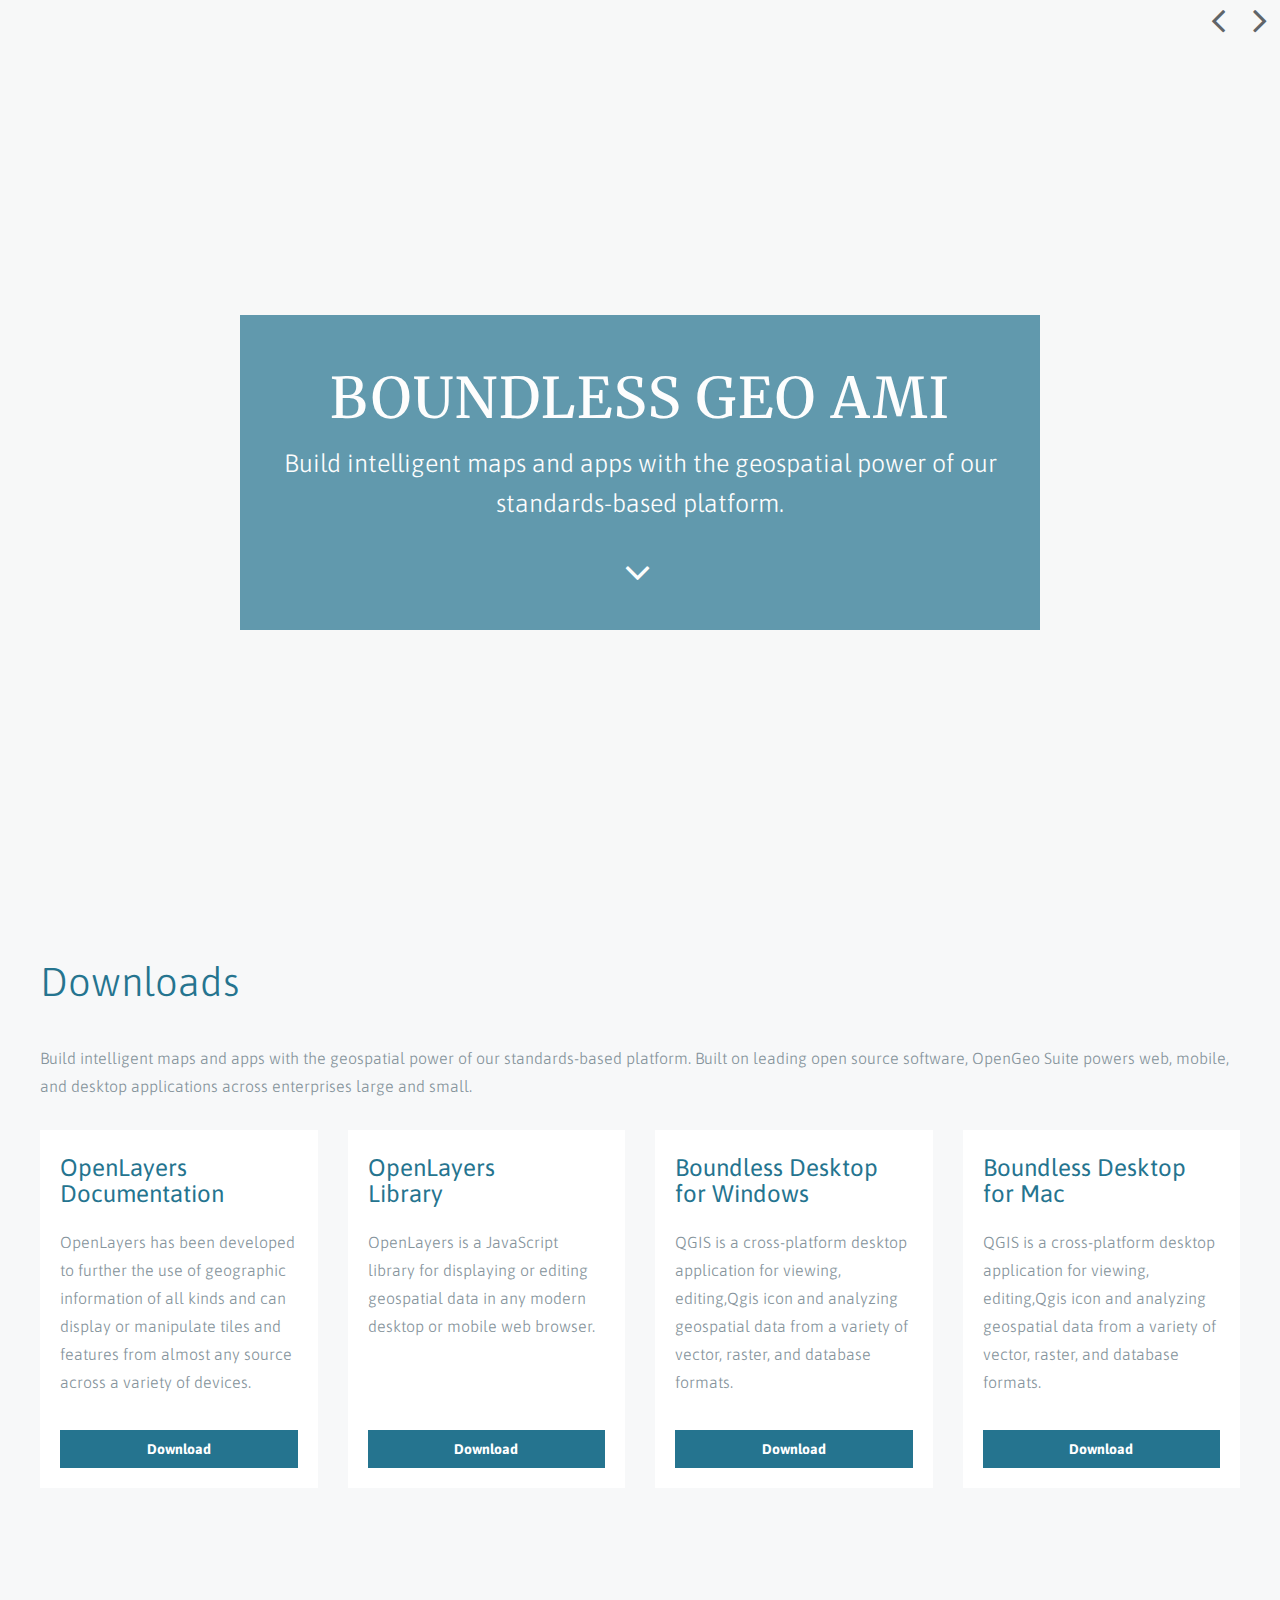
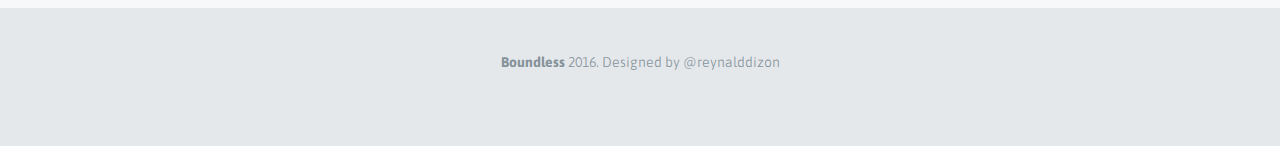
==== commit 64d8ed9b: "removed sidebar" ====
--- a/index.html
+++ b/index.html
@@ -27,6 +27,7 @@
     
     <link rel="stylesheet" href="http://openlayers.org/en/v3.14.2/css/ol.css" type="text/css">
     <script src="http://openlayers.org/en/v3.14.2/build/ol.js" type="text/javascript"></script>
+    <link rel="stylesheet" href="https://maxcdn.bootstrapcdn.com/font-awesome/4.5.0/css/font-awesome.min.css">
 
     <!-- HTML5 shim and Respond.js IE8 support of HTML5 elements and media queries -->
     <!--[if lt IE 9]>
@@ -38,52 +39,22 @@
 <body data-spy="scroll">
     <div id="loader"></div>
     <div id="main-wrapper">
-        <div id="sidebar">
-            <nav class="navbar navbar-default" role="navigation">
-                <!-- Brand and toggle get grouped for better mobile display -->
-                <div class="navbar-header">
-                    <button type="button" class="navbar-toggle" data-toggle="collapse" data-target="#bs-example-navbar-collapse-1">
-                        <span class="sr-only">Toggle navigation</span>
-                        <span class="icon-bar"></span>
-                        <span class="icon-bar"></span>
-                        <span class="icon-bar"></span>
-                    </button>
-                    <a class="navbar-brand" href="#">
-                        <img src="images/boundless_logo_white.png" width="150" alt="logo garis" style="display:inline-block">
-                    </a>
-                </div>
-
-                <!-- Collect the nav links, forms, and other content for toggling -->
-                <div class="collapse navbar-collapse" id="bs-example-navbar-collapse-1">
-                    <ul class="nav navbar-nav">
-                        <li class="active"><a class="sscroll" href="#home">Home</a>
-                        </li>
-                        <li><a class="sscroll" href="#about">About</a>
-                        </li>
-                        <li><a class="sscroll" href="#downloads">Downloads</a>
-                        </li>
-                        <li><a class="sscroll" href="#help">Help</a>
-                        </li>
-                    </ul>
-                </div>
-                <!-- /.navbar-collapse -->
-            </nav>
-
-
-        </div>
         <div id="container">
             <!-- BEGIN HOME -->
             <section id="home" class="home">
                	<div id="home-slide"">
+               		<div>
+               			<div class="slide-text">
+                                <h2>Boundless Geo AMI</h2>
+                                <span>Build intelligent maps and apps with the geospatial power of our standards-based platform.</span>
+                                <br/><br/>
+                                <a class="sscroll btn btn-invi" href="#downloads"><i class="fa fa-angle-down fa-3x"></i></a>
+                            </div>
+                            <div class="slide-cover"></div>
+                    </div>
                     <ul class="slides-container text-center">
                         <li>
-                        	<div class="slide-text">
-                                <h2>Boundless Geo AMI</h2>
-                                <span>Vivamus sit amet libero turpis non venenatis urna in blandit</span>
-                                <br/><br/>
-                                <a class="sscroll btn btn-light" href="#downloads">Learn More</a>
-                            </div>
-                            <div class="slide-filter"></div>
+                        	<div class="slide-filter"></div>
                            <div id="map" class="map" style="opacity:0.3"></div>
     						<script type="text/javascript">
       							var map = new ol.Map({
@@ -101,12 +72,6 @@
    				 			</script>
                         </li>
                         <li>
-                            <div class="slide-text">
-                                <h2>Boundless Geo AMI</h2>
-                                <span>Vivamus sit amet libero turpis non venenatis urna in blandit</span>
-                                <br/><br/>
-                                <a class="sscroll btn btn-light" href="#downloads">Learn More</a>
-                            </div>
                             <div class="slide-filter"></div>
                            <div id="map2" class="map" style="opacity:0.3"></div>
     						<script type="text/javascript">
@@ -125,12 +90,7 @@
    				 			</script>
                         </li>
                         <li>
-                            <div class="slide-text">
-                                <h2>Boundless Geo AMI</h2>
-                                <span>Vivamus sit amet libero turpis non venenatis urna in blandit</span>
-                                <br/><br/>
-                                <a class="sscroll btn btn-light" href="#downloads">Learn More</a>
-                            </div>
+                        <div class="slide-cover"></div>
                             <div class="slide-filter"></div>
                            <div id="map3" class="map" style="opacity:0.3"></div>
     						<script type="text/javascript">
@@ -160,76 +120,6 @@
                 </div>
             </section>
             <!-- END HOME -->
-            <!-- BEGIN ABOUT -->
-            <section id="about" class="services odd">
-                <div class="row">
-                    <div class="col-md-12">
-                        <div class="header-content">
-                            <h2>About</h2>
-                        </div>
-                    </div>
-                    <div class="col-md-12 mg-bt-40">
-                        <p>An sincerity so extremity he additions. Her yet there truth merit. Mrs all projecting favourable now unpleasing. Son law garden chatty temper. Oh children provided to mr elegance marriage strongly. Off can admiration prosperous now devonshire diminution law.</p>
-                        <ul class="list">
-                            <li>Entreaties</li>
-                            <li>Dissimilar terminated</li>
-                            <li>Ecstatic children</li>
-                            <li>Assured hearing</li>
-                        </ul>
-                    </div>
-                    <div class="col-md-12">
-                        <div class="row">
-                            <div class="col-md-4 mg-bt-40">
-                                <div class="row services-item">
-                                    <div class="col-xs-12 col-sm-3">
-                                        <div class="services-icon">
-                                            <i class="fa fa-link"></i>
-                                        </div>
-                                    </div>
-                                    <div class="col-xs-12 col-sm-9">
-                                        <div class="services-desc">
-                                            <h4>Fast Deployment</h4>
-                                            <p>Lorem ipsum dolor sit amet, consectetur adipiscing elit. Nam sed ligula odio. Sed id metus felis uset pretium nisl non justo.</p>
-                                        </div>
-                                    </div>
-                                </div>
-                            </div>
-                            <div class="col-md-4 mg-bt-40">
-                                <div class="row services-item">
-                                    <div class="col-xs-12 col-sm-3">
-                                        <div class="services-icon">
-                                            <i class="fa fa-rotate-right"></i>
-                                        </div>
-                                    </div>
-                                    <div class="col-xs-12 col-sm-9">
-                                        <div class="services-desc">
-                                            <h4>Reuse Items</h4>
-                                            <p>Lorem ipsum dolor sit amet, consectetur adipiscing elit. Nam sed ligula odio. Sed id metus felis uset pretium nisl non justo.</p>
-                                        </div>
-                                    </div>
-                                </div>
-                            </div>
-                            <div class="col-md-4 mg-bt-40">
-                                <div class="row services-item">
-                                    <div class="col-xs-12 col-sm-3">
-                                        <div class="services-icon">
-                                            <i class="fa fa-lightbulb-o"></i>
-                                        </div>
-                                    </div>
-                                    <div class="col-xs-12 col-sm-9">
-                                        <div class="services-desc">
-                                            <h4>Great Ideas</h4>
-                                            <p>Lorem ipsum dolor sit amet, consectetur adipiscing elit. Nam sed ligula odio. Sed id metus felis uset pretium nisl non justo.</p>
-                                        </div>
-                                    </div>
-                                </div>
-                            </div>
-                        </div>
-                    </div>
-                    
-                </div>
-            </section>
-            <!-- END ABOUT -->
             <!-- BEGIN DOWNLOADS -->
             <section id="downloads" class="about">
                 <div class="row">
@@ -237,8 +127,7 @@
                         <div class="header-content">
                             <h2>Downloads</h2>
                         </div>
-                        <p>Too cultivated use solicitude frequently. Dashwood <a href="javascript:;">likewise</a> up consider continue entrance ladyship oh. Wrong guest given purse power is no. Friendship to
-                            <strong>connection</strong>&nbsp; an am considered difficulty. Country met pursuit lasting moments why calling certain the. Middletons boisterous our way understood law.</p>
+                        <p>Build intelligent maps and apps with the geospatial power of our standards-based platform. Built on leading open source software, OpenGeo Suite powers web, mobile, and desktop applications across enterprises large and small.</p>
                     </div>
                     <div class="col-lg-12">
                         <div class="row mg-bt-40">
@@ -246,18 +135,18 @@
                                 <div class="teams">
                                     <div class="desc">
                                         <h3>OpenLayers Documentation</h3>
-                                        <p>Known tiled but sorry joy balls. Sudden manner indeed fat now feebly. Face do with in need of wife paid that be.</p>
-                                    </div>
-                                    <div class="btn-container">
-                                    	<a class="btn btn-light small btn-block" href="#">Download</a>
-                                    </div>
-                                </div>
-                            </div>
-                            <div class="col-md-3">
-                                <div class="teams">
-                                    <div class="desc">
-                                        <h3>OpenLayers Library</h3>
-                                        <p>Known tiled but sorry joy balls. Sudden manner indeed fat now feebly. Face do with in need of wife paid that be.</p>
+                                    	<p>OpenLayers has been developed to further the use of geographic information of all kinds and can display or manipulate tiles and features from almost any source across a variety of devices.</p>
+                                    </div>
+                                    <div class="btn-container">
+                                    	<a class="btn btn-light small btn-block" href="#">Download</a>
+                                    </div>
+                                </div>
+                            </div>
+                            <div class="col-md-3">
+                                <div class="teams">
+                                    <div class="desc">
+                                        <h3>OpenLayers <br/>Library</h3>
+                                    	<p>OpenLayers is a JavaScript library for displaying or editing geospatial data in any modern desktop or mobile web browser.</p>
                                     </div>
                                     <div class="btn-container">
                                     	<a class="btn btn-light small btn-block" href="#">Download</a>
@@ -268,7 +157,7 @@
                                 <div class="teams">
                                     <div class="desc">
                                         <h3>Boundless Desktop for Windows</h3>
-                                        <p>Known tiled but sorry joy balls. Sudden manner indeed fat now feebly. Face do with in need of wife paid that be.</p>
+                                        <p>QGIS is a cross-platform desktop application for viewing, editing,Qgis icon and analyzing geospatial data from a variety of vector, raster, and database formats.</p>
                                     </div>
                                     <div class="btn-container">
                                     	<a class="btn btn-light small btn-block" href="#">Download</a>
@@ -279,7 +168,7 @@
                                 <div class="teams">
                                     <div class="desc">
                                         <h3>Boundless Desktop for Mac</h3>
-                                        <p>Known tiled but sorry joy balls. Sudden manner indeed fat now feebly. Face do with in need of wife paid that be.</p>
+                                        <p>QGIS is a cross-platform desktop application for viewing, editing,Qgis icon and analyzing geospatial data from a variety of vector, raster, and database formats.</p>
                                     </div>
                                     <div class="btn-container">
                                     	<a class="btn btn-light small btn-block" href="#">Download</a>
@@ -292,51 +181,6 @@
                 </div>
             </section>
             <!-- END DOWNLOADS -->
-            <!-- BEGIN HELP -->
-            <section id="contact" class="contact odd">
-                <div class="row">
-                    <div class="col-md-12 mg-bt-80">
-                        <div class="header-content">
-                            <h2>Need help?</h2>
-                            <h3>We're here to help you.</h3>
-                        </div>
-                        <p>Too cultivated use solicitude frequently. Dashwood <a href="javascript:;">likewise</a> up consider continue entrance ladyship oh. Wrong guest given purse power is no. Friendship to
-                            <strong>connection</strong>&nbsp; an am considered difficulty. Country met pursuit lasting moments why calling certain the. Middletons boisterous our way understood law.</p>
-                    </div>
-                    <div class="col-sm-6 col-md-8">
-                        <form role="form">
-                            <div class="form-group row">
-                                <div class="col-md-8">
-                                    <input type="email" class="form-control col-md-6" id="exampleInputEmail1" placeholder="Enter email">
-                                </div>
-                            </div>
-                            <div class="form-group row">
-                                <div class="col-md-8">
-                                    <input type="text" class="form-control" id="exampleInputPassword1" placeholder="subject">
-                                </div>
-                            </div>
-                            <div class="form-group row">
-                                <div class="col-lg-11">
-                                    <textarea class="form-control" id="inputmessages" rows="10"></textarea>
-                                </div>
-                            </div>
-                            <br/>
-                            <button type="submit" class="btn btn-light big">Send Message</button>
-                        </form>
-                    </div>
-                    <div class="col-sm-6 col-md-4">
-                        <p>J. Appleseed
-                            <br>1700 M St NW
-                            <br>Washington DC, USA</p>
-                        <br/>
-                        <p>
-                            Sed blandit augue vitae augue scelerisque bibendum. Vivamus sit amet
-                            <strong>libero</strong>turpis, non venenatis urna. In blandit, odio convallis suscipit.
-                        </p>
-                    </div>
-                </div>
-            </section>
-            <!-- END HELP -->
             <!-- BEGIN FOOTER -->
             <footer>
                 <div class="row">
--- a/css/style.css
+++ b/css/style.css
@@ -35,17 +35,20 @@
     font-weight: 300;
     font-size: 40px;
 }
+
 .header-content h3 {
     font-family:'Merriweather', sans-serif;
     font-weight: 200;
     font-size: 24px;
 }
+
 ul.list li:before {
     position: absolute;
     left: 3px;
     font-family:'FontAwesome';
     content:'\f105';
 }
+
 ul.list {
     padding-left: 28px;
     padding-bottom: 10px;
@@ -55,9 +58,11 @@
     line-height: 28px;
     font-weight: 300;
 }
+
 /*
     [ GENERAL ELEMENTS ]
 */
+
  a {
     -webkit-transition: all .1s ease-in-out;
     -moz-transition: all .1s ease-in-out;
@@ -168,7 +173,6 @@
 }
 #container {
     position: relative;
-    margin-left: 220px;
 }
 #container section {
     padding: 40px;
@@ -356,9 +360,9 @@
 .home .slide-text {
     position: absolute;
     display: block;
-    bottom:40%;
+    bottom:30%;
     right: 0;
-    left:-220px;
+    left:0px;
     width: 100%;
     padding: 25px;
     z-index: 22;
@@ -369,6 +373,18 @@
     border-bottom: 4px solid #25748f;
     background: #25748f;
 }
+
+.home .slide-cover {
+    position: absolute;
+    display: block;
+    height:100%;
+    width: 100%;
+    z-index: 21;
+    margin: 0 auto;
+    text-align: center;
+    background: transparent;
+}
+
 .home .slide-text h2 {
     font-family:'Merriweather', sans-serif;
     font-weight: 500;
--- a/css/scheme/darkblue.css
+++ b/css/scheme/darkblue.css
@@ -119,3 +119,25 @@
 .btn.btn-light:hover {
 	background: #030b0e;
 }
+
+.btn.btn-invi {
+	background: transparent;
+	border: none;
+	color: white;
+}
+
+.btn.btn-invi:active, .btn.btn-invi:hover, .btn.btn-invi:focus  {
+	color: black;
+}
+
+.btn.btn-inverse {
+	background: #25748f;
+	border: 1px solid white;
+	color: white;
+}
+
+.btn.btn-inverse:active, .btn.btn-inverse:hover, .btn.btn-inverse:focus  {
+	background: white;
+	border: 1px solid white;
+	color: #25748f
+}
